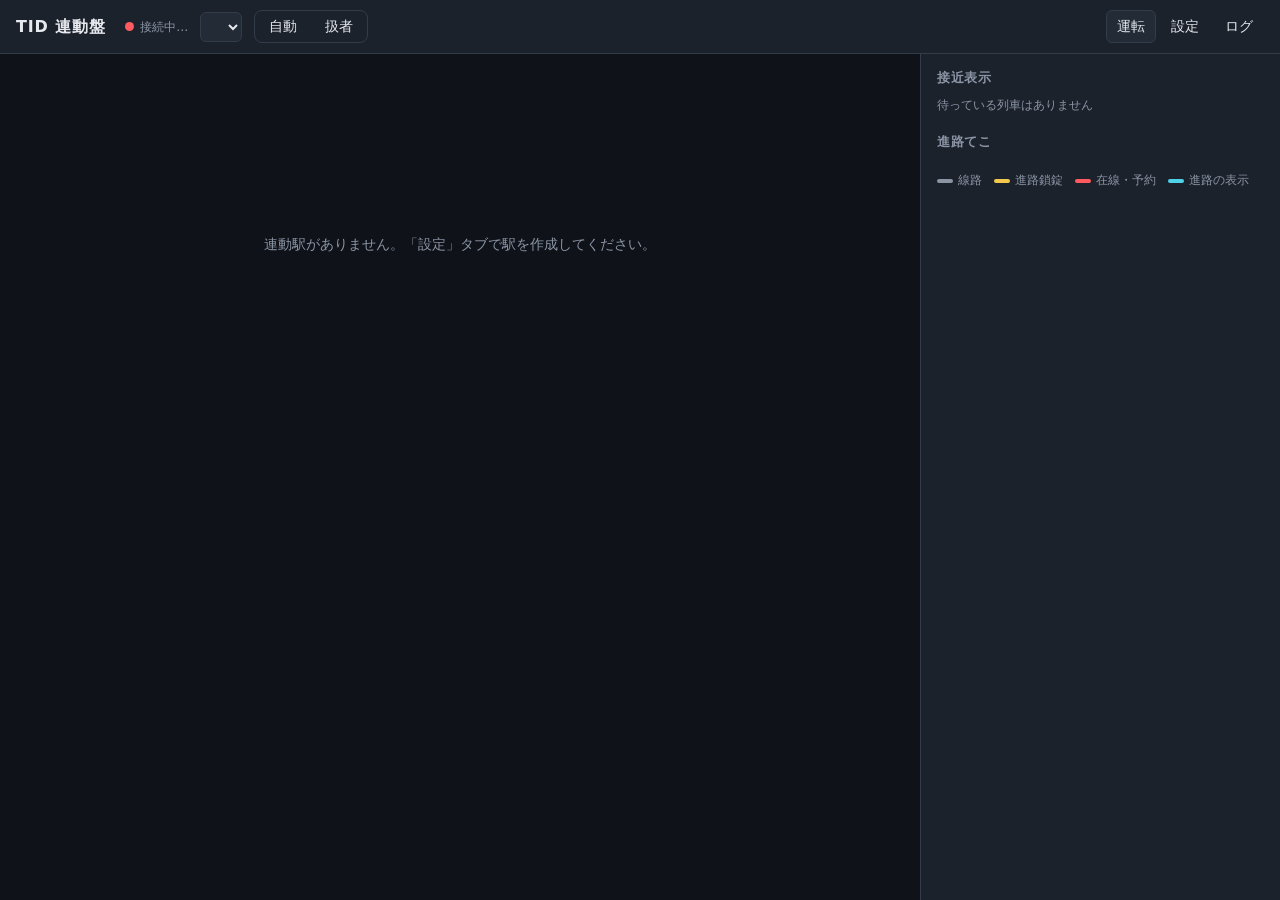
==== interlocking/panel/index.html @ 154b87e4 "Add Web interlocking panel served by the game The bridge now also speaks HTTP on the same local port" ====
<!doctype html>
<html lang="ja">
<head>
<meta charset="utf-8">
<meta name="viewport" content="width=device-width, initial-scale=1">
<title>TID 連動盤</title>
<style>
:root {
	--bg: #14181f;
	--panel: #1c222c;
	--panel2: #232b37;
	--line: #323c4b;
	--text: #e6e9ee;
	--muted: #8b95a5;
	--track: #8a94a3;
	--platform: #2a3a52;
	--locked: #f2c94c;
	--occupied: #ff5a5f;
	--green: #3fd17a;
	--red: #ff5a5f;
	--yellow: #f2c94c;
	--accent: #5aa9ff;
	--preview: #4fd1e8;
}
* { box-sizing: border-box; }
html, body { margin: 0; height: 100%; }
body {
	background: var(--bg); color: var(--text);
	font: 14px/1.5 system-ui, -apple-system, "Segoe UI", "Hiragino Sans", "Yu Gothic UI", Meiryo, sans-serif;
	display: flex; flex-direction: column;
}
header {
	display: flex; align-items: center; gap: 12px; flex-wrap: wrap;
	padding: 10px 16px; background: var(--panel); border-bottom: 1px solid var(--line);
}
header h1 { font-size: 16px; margin: 0 8px 0 0; letter-spacing: .05em; }
.conn { display: inline-flex; align-items: center; gap: 6px; color: var(--muted); font-size: 12px; }
.dot { width: 9px; height: 9px; border-radius: 50%; background: var(--red); }
.dot.ok { background: var(--green); }
select, input, button {
	font: inherit; color: var(--text); background: var(--panel2);
	border: 1px solid var(--line); border-radius: 6px; padding: 5px 10px;
}
input[type=number] { width: 70px; }
button { cursor: pointer; }
button:hover { border-color: var(--accent); }
button.primary { background: #1f4f86; border-color: #2c6cb5; }
button.danger { background: #5a1f24; border-color: #8a2d34; }
button:disabled { opacity: .45; cursor: default; }
.mode { display: inline-flex; border: 1px solid var(--line); border-radius: 8px; overflow: hidden; }
.mode button { border: 0; border-radius: 0; background: transparent; padding: 5px 14px; }
.mode button.on { background: #1f4f86; }
.mode button.on.manual { background: #8a5a12; }
nav { display: flex; gap: 4px; margin-left: auto; }
nav button { background: transparent; border-color: transparent; }
nav button.on { background: var(--panel2); border-color: var(--line); }
main { flex: 1; display: flex; min-height: 0; }
#mapwrap { flex: 1; overflow: auto; position: relative; background: #0f1319; }
#map { display: block; }
aside {
	width: 360px; max-width: 45vw; background: var(--panel); border-left: 1px solid var(--line);
	overflow: auto; padding: 14px 16px;
}
aside h2 { font-size: 13px; color: var(--muted); font-weight: 600; margin: 18px 0 8px; letter-spacing: .05em; }
aside h2:first-child { margin-top: 0; }
.levers { display: flex; flex-direction: column; gap: 6px; }
.lever {
	display: flex; align-items: center; justify-content: space-between; gap: 8px;
	padding: 8px 10px; border-radius: 8px; background: var(--panel2); border: 1px solid var(--line);
	text-align: left; width: 100%;
}
.lever .name { font-weight: 600; }
.lever .sub { color: var(--muted); font-size: 12px; }
.chip { font-size: 12px; padding: 2px 8px; border-radius: 10px; background: #2f3846; color: var(--muted); white-space: nowrap; }
.chip.set { background: #4d3d10; color: var(--locked); }
.chip.occupied { background: #4f1c20; color: var(--occupied); }
.chip.busy { background: #12324f; color: var(--accent); }
.group { margin-bottom: 10px; }
.group-title { font-size: 12px; color: var(--muted); margin: 6px 0 4px; }
.approach { display: flex; flex-direction: column; gap: 6px; }
.approach div { padding: 6px 10px; border-radius: 8px; background: #3a2a0e; color: var(--yellow); animation: blink 1s steps(2, start) infinite; }
@keyframes blink { to { opacity: .55; } }
.hint { color: var(--muted); font-size: 12px; }
.row { display: flex; gap: 6px; align-items: center; flex-wrap: wrap; margin: 6px 0; }
.list { display: flex; flex-direction: column; gap: 4px; }
.list .item { display: flex; align-items: center; justify-content: space-between; gap: 6px; padding: 5px 8px; background: var(--panel2); border-radius: 6px; }
#log { font: 12px/1.6 ui-monospace, Consolas, monospace; white-space: pre-wrap; }
#log .err { color: var(--red); }
#log .ok { color: var(--green); }
#toast {
	position: fixed; left: 50%; bottom: 20px; transform: translateX(-50%);
	background: #3d1519; border: 1px solid #8a2d34; color: #ffd7d9; padding: 10px 16px; border-radius: 8px;
	display: none; max-width: 90vw; z-index: 10;
}
#toast.info { background: #12324f; border-color: #2c6cb5; color: #d7e9ff; }
.legend { display: flex; gap: 12px; flex-wrap: wrap; font-size: 12px; color: var(--muted); margin-top: 8px; }
.legend span::before { content: ""; display: inline-block; width: 16px; height: 4px; margin-right: 5px; vertical-align: middle; border-radius: 2px; background: var(--c); }
.empty { color: var(--muted); padding: 30px; text-align: center; }
svg text { font-family: inherit; }
.clickable { cursor: pointer; }
@media (max-width: 760px) {
	main { flex-direction: column; }
	aside { width: 100%; max-width: none; border-left: 0; border-top: 1px solid var(--line); }
	#mapwrap { min-height: 50vh; }
}
</style>
</head>
<body>
<header>
	<h1>TID 連動盤</h1>
	<span class="conn"><span class="dot" id="conndot"></span><span id="conntext">接続中…</span></span>
	<select id="stationSel" title="連動駅"></select>
	<div class="mode" id="modeBox">
		<button data-mode="0">自動</button>
		<button data-mode="1" class="manual">扱者</button>
	</div>
	<nav>
		<button data-tab="run" class="on">運転</button>
		<button data-tab="setup">設定</button>
		<button data-tab="log">ログ</button>
	</nav>
</header>
<main>
	<div id="mapwrap"><svg id="map"></svg><div class="empty" id="mapEmpty">連動駅がありません。「設定」タブで駅を作成してください。</div></div>
	<aside>
		<section id="tab-run">
			<h2>接近表示</h2>
			<div class="approach" id="approach"><span class="hint">待っている列車はありません</span></div>
			<h2>進路てこ</h2>
			<div id="levers" class="levers"></div>
			<p class="hint" id="runHint"></p>
			<div class="legend">
				<span style="--c: var(--track)">線路</span>
				<span style="--c: var(--locked)">進路鎖錠</span>
				<span style="--c: var(--occupied)">在線・予約</span>
				<span style="--c: var(--preview)">進路の表示</span>
			</div>
		</section>
		<section id="tab-setup" hidden>
			<h2>1. 連動駅を作る</h2>
			<div class="row">
				<select id="haltSel" style="flex:1"></select>
				<button class="primary" id="btnNewStation">作成</button>
			</div>
			<p class="hint">鉄道のホームがある駅だけが一覧に出ます。作成すると、その駅の周りが表示されます。</p>

			<h2>2. 表示する範囲</h2>
			<div class="row">
				x <input type="number" id="ax1"> 〜 <input type="number" id="ax2">
			</div>
			<div class="row">
				y <input type="number" id="ay1"> 〜 <input type="number" id="ay2">
			</div>
			<div class="row">
				<button id="btnArea">範囲を適用</button>
				<button id="btnAreaFit">駅に合わせる</button>
			</div>

			<h2>3. てこ扱い信号</h2>
			<p class="hint">地図上の信号をクリックすると、てこ扱い（連動盤で扱う信号）の登録・解除ができます。場内信号・出発信号を登録してください。</p>
			<div class="list" id="sigList"></div>

			<h2>4. 進路</h2>
			<div class="row">
				<button class="primary" id="btnAutoRoutes">進路を自動作成</button>
				<button id="btnManualRoute">手で作る</button>
			</div>
			<p class="hint" id="routeHint">自動作成: 各てこ扱い信号から各番線へ、各番線の出発信号から区域の出口への進路を作ります。手で作る: 始点の信号 → 着点の線路の順にクリックします。</p>
			<div class="list" id="routeList"></div>

			<h2>駅の削除</h2>
			<button class="danger" id="btnDelStation">この連動駅を削除</button>
		</section>
		<section id="tab-log" hidden>
			<h2>ログ</h2>
			<div id="log"></div>
		</section>
	</aside>
</main>
<div id="toast"></div>

<script>
"use strict";

// ---------------------------------------------------------------------------
// constants
// ---------------------------------------------------------------------------
const N = 1, E = 2, S = 4, W = 8;
const DIRS = [N, E, S, W];
const DXY = { [N]: [0, -1], [E]: [1, 0], [S]: [0, 1], [W]: [-1, 0] };
const BACK = { [N]: S, [E]: W, [S]: N, [W]: E };
let CELL = 34;               // size of one tile in pixels (fitted to the window)

const ERRORS = {
	"another route from this signal is set": "この信号から別の進路が設定されています",
	"conflicting route is set": "敵対進路が設定されています",
	"track is occupied": "進路上に列車がいます（在線）",
	"station is in automatic mode": "自動モードでは進路を扱えません。「扱者」に切り替えてください",
	"route is not idle": "この進路はすでに設定されています",
	"train already admitted": "列車が進入済みのため取り消せません",
	"route is not set": "進路は設定されていません",
	"not owner": "この駅を操作する権限がありません",
	"no track from the start signal to the end tile": "信号から着点まで線路がつながっていません（信号の向きを確認）",
	"start is not a registered signal of this station": "始点がてこ扱い信号として登録されていません",
	"no rail signal at this position": "その位置に信号がありません",
	"signal belongs to another station": "別の連動駅の信号です",
	"signal already registered": "すでに登録されています",
	"signal not registered": "登録されていません",
	"route is occupied": "進入中の進路は削除できません",
	"track of the route is missing": "進路の線路がなくなっています",
	"start signal is missing": "始点の信号がなくなっています",
	"start and end are the same tile": "始点と着点が同じです",
	"unknown station": "連動駅が見つかりません",
	"unknown route": "進路が見つかりません",
};
const tr = (e) => ERRORS[e] || e;

// ---------------------------------------------------------------------------
// state
// ---------------------------------------------------------------------------
let status = { stations: [], routes: [] };
let tracks = { tiles: [], convoys: {} };
let halts = [];
let info = { map: [0, 0] };
let lastEvent = 0;
let connected = false;
let stationId = Number(localStore("station") || 0);
let tab = "run";
let pending = new Map();          // command text -> label (waiting for result)
let hoverRoute = null;
let selectedSignal = null;        // key of a signal (run tab)
let manualRoute = null;           // {start:[x,y,z]} while creating a route by clicking
let tileIndex = new Map();        // "x,y,z" -> tile
let xyIndex = new Map();          // "x,y" -> [tiles]

function localStore(k, v) {
	try {
		if (v === undefined) return localStorage.getItem("tidil." + k);
		localStorage.setItem("tidil." + k, v);
	} catch (e) { return null; }
}
function areaOf(id) {
	try { return JSON.parse(localStore("area." + id) || "null"); } catch (e) { return null; }
}
function setArea(id, a) { localStore("area." + id, JSON.stringify(a)); }
const key = (p) => p.join(",");
const station = () => status.stations.find(s => s.id === stationId);

// ---------------------------------------------------------------------------
// communication
// ---------------------------------------------------------------------------
async function api(path) {
	const r = await fetch(path, { cache: "no-store" });
	if (!r.ok) throw new Error(path + " " + r.status);
	return r.json();
}
async function command(cmd, label) {
	pending.set(cmd, label || cmd);
	render();
	try {
		const r = await fetch("/api/cmd", { method: "POST", headers: { "X-IL-Panel": "1", "Content-Type": "text/plain; charset=utf-8" }, body: cmd });
		if (!r.ok) throw new Error("HTTP " + r.status);
	} catch (e) {
		pending.delete(cmd);
		toast("送信できませんでした: " + e.message);
	}
	// the result arrives as an event; give up waiting after a while
	setTimeout(() => { if (pending.delete(cmd)) render(); }, 15000);
}
// sends a command and waits for its result event
function commandResult(cmd) {
	return new Promise((resolve) => {
		waiters.push({ cmd, resolve });
		command(cmd);
		setTimeout(() => resolve({ ok: false, error: "timeout" }), 15000);
	});
}
let waiters = [];

async function pollEvents() {
	const r = await api("/api/events?since=" + lastEvent);
	if (r.last < lastEvent) lastEvent = 0; // game restarted
	for (const ev of r.events) handleEvent(ev);
	lastEvent = r.last;
}
function handleEvent(ev) {
	if (ev.type === "result") {
		const label = pending.get(ev.command) || ev.command;
		pending.delete(ev.command);
		waiters = waiters.filter(w => { if (w.cmd === ev.command) { w.resolve(ev); return false; } return true; });
		log((ev.ok ? "OK  " : "NG  ") + label + (ev.ok ? "" : " … " + tr(ev.error)), ev.ok ? "ok" : "err");
		if (!ev.ok && !ev.command.startsWith("rt_def")) toast(tr(ev.error));
	}
	else if (ev.type === "route") {
		const r = status.routes.find(x => x.id === ev.id);
		const name = r ? r.name : "#" + ev.id;
		const st = { idle: "定位（解除）", set: "設定", occupied: "進入" + (ev.convoy ? "：" + ev.convoy : "") }[ev.state];
		log(`進路 ${name} → ${st}`);
	}
	else if (ev.type === "wrong_route") {
		const r = status.routes.find(x => x.id === ev.id);
		toast(`誤進路: ${ev.convoy} は「${r ? r.name : ev.id}」の先から目的地へ行けません`);
		log(`誤進路: ${ev.convoy} / ${r ? r.name : ev.id}`, "err");
	}
	else if (ev.type === "station") {
		pendingStation && pendingStation(ev);
	}
	else if (ev.type === "rotated") {
		rotateAreas();
	}
	else if (ev.type === "reset") {
		log("マップが読み込み直されました");
	}
}

async function rotateAreas() {
	try { info = await api("/api/info"); } catch (e) { return; }
	const sx = info.map[0];
	for (const st of status.stations) {
		const a = areaOf(st.id);
		if (!a) continue;
		const p1 = [sx - 1 - a.y1, a.x1], p2 = [sx - 1 - a.y2, a.x2];
		setArea(st.id, { x1: Math.min(p1[0], p2[0]), x2: Math.max(p1[0], p2[0]), y1: Math.min(p1[1], p2[1]), y2: Math.max(p1[1], p2[1]), halt: a.halt });
	}
	log("マップが回転しました");
	await refreshTracks();
	render();
}

async function refreshStatus() {
	status = await api("/api/status");
	if (!station() && status.stations.length) {
		stationId = status.stations[0].id;
		localStore("station", stationId);
	}
}
async function refreshTracks() {
	const a = currentArea();
	if (!a) { tracks = { tiles: [], convoys: {} }; indexTracks(); return; }
	tracks = await api(`/api/tracks?x1=${a.x1}&y1=${a.y1}&x2=${a.x2}&y2=${a.y2}`);
	indexTracks();
}
function indexTracks() {
	tileIndex = new Map(); xyIndex = new Map();
	for (const t of tracks.tiles) {
		tileIndex.set(key(t.p), t);
		const k = t.p[0] + "," + t.p[1];
		if (!xyIndex.has(k)) xyIndex.set(k, []);
		xyIndex.get(k).push(t);
	}
}

async function loop() {
	try {
		await refreshStatus();
		await pollEvents();
		await refreshTracks();
		setConnected(true);
		render();
	} catch (e) {
		setConnected(false);
	}
	setTimeout(loop, 600);
}
function setConnected(ok) {
	if (ok === connected) return;
	connected = ok;
	document.getElementById("conndot").classList.toggle("ok", ok);
	document.getElementById("conntext").textContent = ok ? "ゲームに接続中" : "ゲームに接続できません";
}

// ---------------------------------------------------------------------------
// area
// ---------------------------------------------------------------------------
function currentArea() {
	const st = station();
	if (!st) return null;
	let a = areaOf(st.id);
	if (!a) {
		// from the signals and routes of the station
		const pts = st.signals.map(s => s.pos);
		for (const r of status.routes) if (r.station === st.id) pts.push(...r.tiles);
		if (!pts.length) return null;
		a = boxAround(pts, 6);
		setArea(st.id, a);
	}
	return a;
}
function boxAround(pts, margin) {
	const xs = pts.map(p => p[0]), ys = pts.map(p => p[1]);
	return {
		x1: Math.max(0, Math.min(...xs) - margin), x2: Math.max(...xs) + margin,
		y1: Math.max(0, Math.min(...ys) - margin), y2: Math.max(...ys) + margin,
	};
}

// ---------------------------------------------------------------------------
// track graph (for drawing and for generating routes)
// ---------------------------------------------------------------------------
function neighbour(t, d) {
	const [dx, dy] = DXY[d];
	const cand = xyIndex.get((t.p[0] + dx) + "," + (t.p[1] + dy)) || [];
	let best = null;
	for (const n of cand) {
		if (!(n.r & BACK[d])) continue;
		const dz = Math.abs(n.p[2] - t.p[2]);
		if (dz > 2) continue;
		if (!best || dz < Math.abs(best.p[2] - t.p[2])) best = n;
	}
	return best;
}
// BFS in direction of travel like the game does (uses masked ribi); returns map key -> {t, prev, dir, dist}
function travel(start, maxDist = 400) {
	const seen = new Map();
	const q = [{ t: start, dir: 0, prev: null, dist: 0 }];
	seen.set(key(start.p) + "|0", q[0]);
	const res = new Map();
	while (q.length) {
		const cur = q.shift();
		if (!res.has(key(cur.t.p))) res.set(key(cur.t.p), cur);
		if (cur.dist >= maxDist) continue;
		let exits = cur.t.m;
		if (cur.dir) exits &= ~BACK[cur.dir];
		for (const d of DIRS) {
			if (!(exits & d)) continue;
			const n = neighbour(cur.t, d);
			if (!n) continue;
			const k = key(n.p) + "|" + d;
			if (seen.has(k)) continue;
			const node = { t: n, dir: d, prev: cur, dist: cur.dist + 1 };
			seen.set(k, node);
			q.push(node);
		}
	}
	return res;
}
// platform groups (番線): connected tiles of one halt
function platformGroups(haltId) {
	const tiles = tracks.tiles.filter(t => t.h && (!haltId || t.h === haltId));
	const left = new Set(tiles.map(t => key(t.p)));
	const groups = [];
	for (const t of tiles) {
		if (!left.has(key(t.p))) continue;
		const g = [];
		const q = [t];
		left.delete(key(t.p));
		while (q.length) {
			const c = q.shift();
			g.push(c);
			for (const d of DIRS) {
				if (!(c.r & d)) continue;
				const n = neighbour(c, d);
				if (n && left.has(key(n.p))) { left.delete(key(n.p)); q.push(n); }
			}
		}
		groups.push(g);
	}
	// number them from north to south, west to east
	groups.sort((a, b) => {
		const ay = Math.min(...a.map(t => t.p[1])), by = Math.min(...b.map(t => t.p[1]));
		const ax = Math.min(...a.map(t => t.p[0])), bx = Math.min(...b.map(t => t.p[0]));
		return ay - by || ax - bx;
	});
	return groups;
}
function signalLabel(st, pos) {
	const i = st.signals.findIndex(s => key(s.pos) === key(pos));
	return i >= 0 ? "S" + (i + 1) : "信号";
}

// ---------------------------------------------------------------------------
// rendering
// ---------------------------------------------------------------------------
const svgNS = "http://www.w3.org/2000/svg";
function el(name, attrs, parent) {
	const e = document.createElementNS(svgNS, name);
	for (const k in attrs) e.setAttribute(k, attrs[k]);
	if (parent) parent.appendChild(e);
	return e;
}

function render() {
	renderHeader();
	renderMap();
	if (tab === "run") renderRun();
	if (tab === "setup") renderSetup();
}

function renderHeader() {
	const sel = document.getElementById("stationSel");
	const opts = status.stations.map(s => `<option value="${s.id}">${esc(s.name)}</option>`).join("");
	if (sel.dataset.opts !== opts) { sel.innerHTML = opts || "<option>（連動駅なし）</option>"; sel.dataset.opts = opts; }
	if (station()) sel.value = stationId;
	const st = station();
	for (const b of document.querySelectorAll("#modeBox button")) {
		b.classList.toggle("on", !!st && (b.dataset.mode === "1") === st.manual);
		b.disabled = !st;
	}
}

function routeStateOfTiles() {
	const m = new Map();
	for (const r of status.routes) {
		if (r.state === "idle") continue;
		for (const p of r.tiles.slice(1)) m.set(key(p), r.state);
	}
	return m;
}

function renderMap() {
	const svg = document.getElementById("map");
	const a = currentArea();
	document.getElementById("mapEmpty").style.display = a ? "none" : "block";
	svg.style.display = a ? "block" : "none";
	if (!a) return;
	// fit the area into the window
	const wrap = document.getElementById("mapwrap");
	const fit = Math.floor(Math.min((wrap.clientWidth - 60) / (a.x2 - a.x1 + 1), (wrap.clientHeight - 60) / (a.y2 - a.y1 + 1)));
	CELL = Math.max(18, Math.min(56, fit || 34));
	const sc = CELL / 34; // scale of the symbols
	const w = (a.x2 - a.x1 + 1) * CELL, h = (a.y2 - a.y1 + 1) * CELL;
	svg.setAttribute("width", w + 40); svg.setAttribute("height", h + 40);
	svg.innerHTML = "";
	const g = el("g", { transform: "translate(30,30)" }, svg);
	const cx = (p) => (p[0] - a.x1) * CELL + CELL / 2;
	const cy = (p) => (p[1] - a.y1) * CELL + CELL / 2;

	// grid labels
	for (let x = a.x1; x <= a.x2; x += 5) el("text", { x: (x - a.x1) * CELL + CELL / 2, y: -10, fill: "#4a5568", "font-size": 10, "text-anchor": "middle" }, g).textContent = x;
	for (let y = a.y1; y <= a.y2; y += 5) el("text", { x: -8, y: (y - a.y1) * CELL + CELL / 2 + 3, fill: "#4a5568", "font-size": 10, "text-anchor": "end" }, g).textContent = y;

	const st = station();
	const locked = routeStateOfTiles();
	const preview = new Set();
	if (hoverRoute) for (const p of hoverRoute.tiles) preview.add(key(p));
	const mainZ = mostCommonZ();

	// platforms
	for (const t of tracks.tiles) {
		if (!t.h) continue;
		el("rect", { x: cx(t.p) - CELL / 2 + 1, y: cy(t.p) - CELL / 2 + 1, width: CELL - 2, height: CELL - 2, rx: 4, fill: "var(--platform)" }, g);
	}
	// tracks
	for (const t of tracks.tiles) {
		const k = key(t.p);
		let color = "var(--track)";
		if (locked.get(k)) color = "var(--locked)";
		if (t.c) color = "var(--occupied)";
		const dashed = t.p[2] !== mainZ;
		for (const d of DIRS) {
			if (!(t.r & d)) continue;
			const [dx, dy] = DXY[d];
			el("line", { x1: cx(t.p), y1: cy(t.p), x2: cx(t.p) + dx * CELL / 2, y2: cy(t.p) + dy * CELL / 2,
				stroke: color, "stroke-width": 6 * sc, "stroke-linecap": "round", "stroke-dasharray": dashed ? "5 4" : "" }, g);
		}
		if (preview.has(k)) {
			el("circle", { cx: cx(t.p), cy: cy(t.p), r: 7 * sc, fill: "none", stroke: "var(--preview)", "stroke-width": 3 }, g);
		}
		if (t.d) {
			el("rect", { x: cx(t.p) - 9 * sc, y: cy(t.p) - 9 * sc, width: 18 * sc, height: 18 * sc, rx: 3, fill: "#3a4252", stroke: "#8a94a3" }, g);
			el("text", { x: cx(t.p), y: cy(t.p) + 4, "font-size": 11 * sc, "text-anchor": "middle", fill: "#e6e9ee" }, g).textContent = "車";
		}
		// a click target for creating routes by hand
		const hit = el("rect", { x: cx(t.p) - CELL / 2, y: cy(t.p) - CELL / 2, width: CELL, height: CELL, fill: "transparent", class: manualRoute ? "clickable" : "" }, g);
		hit.addEventListener("click", () => tileClicked(t));
		hit.appendChild(el("title", {})).textContent = `(${t.p.join(", ")})` + (t.c ? " " + (tracks.convoys[t.c] || "") : "");
	}
	// train names (at the tile that is reserved and has the highest reservation... keep it simple: first tile per convoy)
	const shown = new Set();
	for (const t of tracks.tiles) {
		if (!t.c || shown.has(t.c)) continue;
		shown.add(t.c);
	}
	// signals
	for (const t of tracks.tiles) {
		if (!t.s) continue;
		const interlocked = st && st.signals.some(s => key(s.pos) === key(t.p));
		const travel = singleDir(t.m) || singleDir(t.r & ~BACK[singleDir(t.m) || 0]) || E;
		// signal head on the left side of the direction of travel (Japanese left-hand running)
		const [dx, dy] = DXY[travel];
		const ox = dy * 11 * sc, oy = -dx * 11 * sc;
		const x = cx(t.p) + ox, y = cy(t.p) + oy;
		const fill = t.s.aspect === "green" ? "var(--green)" : t.s.aspect === "yellow" ? "var(--yellow)" : "var(--red)";
		const grp = el("g", { class: "clickable" }, g);
		// arrow for the direction of travel
		const ax = cx(t.p) + dx * 10 * sc, ay = cy(t.p) + dy * 10 * sc, a7 = 7 * sc, a5 = 5 * sc;
		el("polygon", { points: `${ax},${ay} ${ax - dx * a7 + dy * a5},${ay - dy * a7 - dx * a5} ${ax - dx * a7 - dy * a5},${ay - dy * a7 + dx * a5}`, fill: "#cfd6e0" }, grp);
		el("circle", { cx: x, cy: y, r: (interlocked ? 8 : 6) * sc, fill, stroke: interlocked ? "#fff" : "#0f1319", "stroke-width": interlocked ? 2.5 : 1.5 }, grp);
		if (interlocked) {
			el("text", { x: x, y: y - 12 * sc, "font-size": Math.max(11, 12 * sc), "font-weight": 700, "text-anchor": "middle", fill: "#fff" }, grp).textContent = signalLabel(st, t.p);
		}
		if (selectedSignal === key(t.p)) el("circle", { cx: x, cy: y, r: 12 * sc, fill: "none", stroke: "var(--accent)", "stroke-width": 2 }, grp);
		grp.appendChild(el("title", {})).textContent = `${t.s.name} (${t.p.join(", ")})` + (interlocked ? " てこ扱い" : "");
		grp.addEventListener("click", (e) => { e.stopPropagation(); signalClicked(t, interlocked); });
	}
	// halt names
	const named = new Set();
	for (const t of tracks.tiles) {
		if (!t.h || named.has(t.h)) continue;
		named.add(t.h);
		const hl = halts.find(x => x.id === t.h);
		if (hl) el("text", { x: cx(t.p) - CELL / 2 + 3, y: cy(t.p) - CELL / 2 - 3, "font-size": 11, fill: "#9fb3cf" }, g).textContent = hl.name;
	}
}
function singleDir(r) { return DIRS.includes(r) ? r : 0; }
function mostCommonZ() {
	const c = new Map();
	for (const t of tracks.tiles) c.set(t.p[2], (c.get(t.p[2]) || 0) + 1);
	let best = 0, n = -1;
	for (const [z, k] of c) if (k > n) { best = z; n = k; }
	return best;
}

function renderRun() {
	const st = station();
	const lv = document.getElementById("levers");
	const hint = document.getElementById("runHint");
	const ap = document.getElementById("approach");
	if (!st) { lv.innerHTML = ""; ap.innerHTML = ""; hint.textContent = ""; return; }

	// approach indication: a train holds an interlocked signal at danger
	const waiting = st.signals.filter(s => s.train && s.aspect === "red");
	ap.innerHTML = waiting.length ? waiting.map(s => `<div>${signalLabel(st, s.pos)}：${esc(s.train)} 待機中</div>`).join("") : `<span class="hint">待っている列車はありません</span>`;

	const routes = status.routes.filter(r => r.station === st.id);
	const groups = new Map();
	for (const r of routes) {
		const k = key(r.start);
		if (!groups.has(k)) groups.set(k, []);
		groups.get(k).push(r);
	}
	const sig = (k) => st.signals.find(s => key(s.pos) === k);
	let html = "";
	for (const [k, rs] of groups) {
		const s = sig(k);
		const asp = s ? { green: "進行", red: "停止", yellow: "注意", missing: "なし" }[s.aspect] : "";
		html += `<div class="group" data-sig="${k}"><div class="group-title">${s ? signalLabel(st, s.pos) : k}　現示：${asp}</div>`;
		for (const r of rs) {
			const busy = [...pending.keys()].some(c => c === "set," + r.id || c === "cancel," + r.id);
			const chip = busy ? `<span class="chip busy">扱い中…</span>` :
				r.state === "set" ? `<span class="chip set">設定</span>` :
				r.state === "occupied" ? `<span class="chip occupied">進入</span>` : `<span class="chip">定位</span>`;
			// tiles[0] is the signal itself, where a waiting train stands
			const occ = r.occupied.slice(1).some(x => x) && r.state !== "occupied" ? `<span class="sub">在線あり</span>` : "";
			html += `<button class="lever" data-route="${r.id}"><span><span class="name">${esc(r.name)}</span> ${occ}</span>${chip}</button>`;
		}
		html += `</div>`;
	}
	if (selectedSignal && !groups.has(selectedSignal)) selectedSignal = null;
	lv.innerHTML = html || `<span class="hint">進路がありません。「設定」タブで作成してください。</span>`;
	for (const b of lv.querySelectorAll(".lever")) {
		const r = routes.find(x => x.id === Number(b.dataset.route));
		b.addEventListener("click", () => leverClicked(r));
		b.addEventListener("mouseenter", () => { hoverRoute = r; renderMap(); });
		b.addEventListener("mouseleave", () => { hoverRoute = null; renderMap(); });
		if (selectedSignal && key(r.start) !== selectedSignal) b.style.opacity = .4;
	}
	hint.textContent = st.manual ? "てこをクリックすると進路を設定／取消します。進路にマウスを重ねると地図上に表示されます。" :
		"自動モードです。信号は通常どおり自動で動きます。進路を扱うには上の「扱者」に切り替えてください。";
}

function renderSetup() {
	const st = station();
	// halts
	const hs = document.getElementById("haltSel");
	const opts = halts.map(h => `<option value="${h.id}">${esc(h.name)}（${h.tiles.length}マス）</option>`).join("");
	if (hs.dataset.opts !== opts) { const v = hs.value; hs.innerHTML = opts || "<option value=''>鉄道駅がありません</option>"; hs.dataset.opts = opts; if (v) hs.value = v; }
	// area inputs (do not overwrite while editing)
	const a = currentArea();
	for (const [id, v] of [["ax1", a?.x1], ["ax2", a?.x2], ["ay1", a?.y1], ["ay2", a?.y2]]) {
		const inp = document.getElementById(id);
		if (document.activeElement !== inp) inp.value = v ?? "";
	}
	// signals in the area
	const sl = document.getElementById("sigList");
	const sigs = tracks.tiles.filter(t => t.s);
	sl.innerHTML = !st ? `<span class="hint">先に連動駅を作成してください</span>` : sigs.length ? sigs.map(t => {
		const on = st.signals.some(s => key(s.pos) === key(t.p));
		return `<div class="item"><span>${on ? "<b>" + signalLabel(st, t.p) + "</b> " : ""}(${t.p.join(", ")}) ${esc(t.s.name)}</span>
			<button data-sig="${key(t.p)}">${on ? "解除" : "登録"}</button></div>`;
	}).join("") : `<span class="hint">範囲内に信号がありません</span>`;
	for (const b of sl.querySelectorAll("button")) b.addEventListener("click", () => {
		const t = tileIndex.get(b.dataset.sig);
		const on = st.signals.some(s => key(s.pos) === b.dataset.sig);
		toggleSignal(t, on);
	});
	// routes
	const rl = document.getElementById("routeList");
	const routes = st ? status.routes.filter(r => r.station === st.id) : [];
	rl.innerHTML = routes.map(r => `<div class="item" data-route="${r.id}"><span>${esc(r.name)} <span class="hint">${r.tiles.length}マス</span></span><button data-del="${r.id}">削除</button></div>`).join("") || `<span class="hint">進路はまだありません</span>`;
	for (const it of rl.querySelectorAll(".item")) {
		const r = routes.find(x => x.id === Number(it.dataset.route));
		it.addEventListener("mouseenter", () => { hoverRoute = r; renderMap(); });
		it.addEventListener("mouseleave", () => { hoverRoute = null; renderMap(); });
	}
	for (const b of rl.querySelectorAll("button[data-del]")) b.addEventListener("click", () => {
		const r = routes.find(x => x.id === Number(b.dataset.del));
		if (confirm(`進路「${r.name}」を削除しますか？`)) command("rt_del," + r.id, "進路の削除 " + r.name);
	});
	document.getElementById("routeHint").textContent = manualRoute ?
		(manualRoute.start ? "着点の線路（番線の端など）をクリックしてください。（Esc で中止）" : "始点のてこ扱い信号をクリックしてください。（Esc で中止）") :
		"自動作成: 各てこ扱い信号から各番線へ、出発信号から区域の出口への進路を作ります。手で作る: 始点の信号 → 着点の線路の順にクリックします。";
	document.getElementById("btnManualRoute").textContent = manualRoute ? "中止" : "手で作る";
}

// ---------------------------------------------------------------------------
// actions
// ---------------------------------------------------------------------------
function leverClicked(r) {
	const st = station();
	if (!st.manual) { toast("自動モードです。「扱者」に切り替えてください", true); return; }
	if (r.state === "idle") command("set," + r.id, "進路設定 " + r.name);
	else if (r.state === "set") command("cancel," + r.id, "進路取消 " + r.name);
	else toast("列車が進入中です。通過すると自動で解除されます", true);
}

function signalClicked(t, interlocked) {
	if (tab === "setup") {
		if (manualRoute && !manualRoute.start) {
			if (!interlocked) { toast("始点は、てこ扱い信号に登録した信号を選んでください"); return; }
			manualRoute.start = t.p;
			render();
			return;
		}
		if (manualRoute) { tileClicked(t); return; }
		toggleSignal(t, interlocked);
		return;
	}
	// run tab: show only the levers of this signal
	selectedSignal = selectedSignal === key(t.p) ? null : key(t.p);
	render();
}

function toggleSignal(t, on) {
	const st = station();
	if (!st) return;
	command(`${on ? "sig_del" : "sig_add"},${st.id},${t.p.join(",")}`, `${on ? "解除" : "登録"} 信号(${t.p.join(",")})`);
}

async function tileClicked(t) {
	if (!manualRoute || !manualRoute.start) return;
	const st = station();
	const start = manualRoute.start;
	const name = prompt("進路の名前", `${signalLabel(st, start)}→(${t.p[0]},${t.p[1]})`);
	manualRoute = null;
	render();
	if (!name) return;
	const r = await commandResult(`rt_def,${st.id},${start.join(",")},${t.p.join(",")},${name}`);
	if (!r.ok) toast(tr(r.error));
}

let pendingStation = null;
async function newStation() {
	const h = halts.find(x => x.id === Number(document.getElementById("haltSel").value));
	if (!h) { toast("駅を選んでください"); return; }
	const area = boxAround(h.tiles, 10);
	area.halt = h.id;
	const got = new Promise((resolve) => { pendingStation = resolve; setTimeout(() => resolve(null), 15000); });
	command("st_new," + h.name, "連動駅の作成 " + h.name);
	const ev = await got;
	pendingStation = null;
	if (!ev) return;
	setArea(ev.id, area);
	stationId = ev.id;
	localStore("station", stationId);
	await refreshStatus();
	await refreshTracks();
	toast(`「${h.name}」を作成しました。次に場内・出発信号を登録してください`, true);
	render();
}

async function autoRoutes() {
	// work on the latest state (a signal may just have been registered)
	try { await refreshStatus(); await refreshTracks(); } catch (e) {}
	const st = station();
	if (!st) return;
	if (!st.signals.length) { toast("先にてこ扱い信号を登録してください"); return; }
	const a = currentArea();
	const groups = platformGroups(a.halt);
	if (!groups.length) { toast("範囲内にホームがありません"); return; }
	const existing = new Set(status.routes.filter(r => r.station === st.id).map(r => key(r.start) + ">" + key(r.end)));
	const inArea = (p) => p[0] >= a.x1 && p[0] <= a.x2 && p[1] >= a.y1 && p[1] <= a.y2;
	const groupOf = new Map();
	groups.forEach((g, i) => g.forEach(t => groupOf.set(key(t.p), i)));
	const todo = [];

	for (const s of st.signals) {
		const t = tileIndex.get(key(s.pos));
		if (!t) continue;
		const reach = travel(t);
		const startGroup = groupOf.get(key(t.p));
		let toPlatform = 0;
		groups.forEach((g, i) => {
			if (i === startGroup) return;
			// the far end of the platform seen from the signal
			let best = null;
			for (const pt of g) {
				const n = reach.get(key(pt.p));
				if (n && (!best || n.dist > best.dist)) best = n;
			}
			if (!best) return;
			// the route must not run through another platform first
			for (let n = best.prev; n; n = n.prev) {
				const gi = groupOf.get(key(n.t.p));
				if (gi !== undefined && gi !== i && gi !== startGroup) return;
			}
			toPlatform++;
			todo.push({ start: s.pos, end: best.t.p, name: `${signalLabel(st, s.pos)}→${i + 1}番線` });
		});
		if (toPlatform === 0) {
			// departure signal: routes to the exits of the area (next signal or edge of the area)
			let k = 0;
			for (const [, n] of reach) {
				if (n.t === t) continue;
				if (groupOf.has(key(n.t.p)) && groupOf.get(key(n.t.p)) !== startGroup) continue;
				const atSignal = n.t.s && n.dist > 0;
				const atEdge = !inArea(n.t.p) || DIRS.some(d => (n.t.m & d) && !(n.dir && d === BACK[n.dir]) && !neighbour(n.t, d));
				if (!atSignal && !atEdge) continue;
				// stop in front of the next signal
				const end = atSignal && n.prev ? n.prev.t.p : n.t.p;
				// only the first such tile on each branch
				let first = true;
				for (let m = n.prev; m && m.t !== t; m = m.prev) if (m.t.s) { first = false; break; }
				if (!first) continue;
				todo.push({ start: s.pos, end, name: `${signalLabel(st, s.pos)}→出口${++k}` });
			}
		}
	}
	const fresh = todo.filter(r => !existing.has(key(r.start) + ">" + key(r.end)));
	if (!fresh.length) { toast("新しく作れる進路はありませんでした（信号の向きと登録を確認してください）", true); return; }
	let ok = 0, ng = 0;
	for (const r of fresh) {
		const res = await commandResult(`rt_def,${st.id},${r.start.join(",")},${r.end.join(",")},${r.name}`);
		res.ok ? ok++ : ng++;
	}
	toast(`進路を ${ok} 本作成しました` + (ng ? `（${ng} 本は作れませんでした）` : ""), true);
}

// ---------------------------------------------------------------------------
// ui
// ---------------------------------------------------------------------------
function esc(s) { return String(s).replace(/[&<>"']/g, c => ({ "&": "&amp;", "<": "&lt;", ">": "&gt;", '"': "&quot;", "'": "&#39;" }[c])); }
let toastTimer = null;
function toast(text, info) {
	const t = document.getElementById("toast");
	t.textContent = text;
	t.className = info ? "info" : "";
	t.style.display = "block";
	clearTimeout(toastTimer);
	toastTimer = setTimeout(() => t.style.display = "none", 4500);
}
function log(text, cls) {
	const l = document.getElementById("log");
	const d = document.createElement("div");
	if (cls) d.className = cls;
	d.textContent = new Date().toLocaleTimeString() + "  " + text;
	l.prepend(d);
	while (l.childNodes.length > 300) l.removeChild(l.lastChild);
}

document.getElementById("stationSel").addEventListener("change", (e) => {
	stationId = Number(e.target.value);
	localStore("station", stationId);
	selectedSignal = null;
	refreshTracks().then(render);
});
for (const b of document.querySelectorAll("#modeBox button")) b.addEventListener("click", () => {
	const st = station();
	if (st) command(`st_mode,${st.id},${b.dataset.mode}`, b.dataset.mode === "1" ? "扱者モードへ" : "自動モードへ");
});
for (const b of document.querySelectorAll("nav button")) b.addEventListener("click", async () => {
	tab = b.dataset.tab;
	for (const x of document.querySelectorAll("nav button")) x.classList.toggle("on", x === b);
	for (const s of ["run", "setup", "log"]) document.getElementById("tab-" + s).hidden = s !== tab;
	manualRoute = null;
	if (tab === "setup") { try { halts = (await api("/api/halts")).halts; } catch (e) {} }
	render();
});
document.getElementById("btnNewStation").addEventListener("click", newStation);
document.getElementById("btnArea").addEventListener("click", () => {
	const st = station();
	if (!st) return;
	const v = (id) => Number(document.getElementById(id).value);
	const old = areaOf(st.id) || {};
	setArea(st.id, { x1: Math.min(v("ax1"), v("ax2")), x2: Math.max(v("ax1"), v("ax2")), y1: Math.min(v("ay1"), v("ay2")), y2: Math.max(v("ay1"), v("ay2")), halt: old.halt });
	refreshTracks().then(render);
});
document.getElementById("btnAreaFit").addEventListener("click", () => {
	const st = station();
	const a = st && areaOf(st.id);
	const h = halts.find(x => x.id === (a && a.halt)) || halts.find(x => x.name === (st && st.name));
	if (!h) { toast("対応する駅が見つかりません"); return; }
	setArea(st.id, Object.assign(boxAround(h.tiles, 10), { halt: h.id }));
	refreshTracks().then(render);
});
document.getElementById("btnAutoRoutes").addEventListener("click", autoRoutes);
document.getElementById("btnManualRoute").addEventListener("click", () => {
	manualRoute = manualRoute ? null : { start: null };
	render();
});
document.getElementById("btnDelStation").addEventListener("click", () => {
	const st = station();
	if (st && confirm(`連動駅「${st.name}」と、その進路をすべて削除しますか？`)) command("st_del," + st.id, "連動駅の削除 " + st.name);
});
window.addEventListener("resize", () => renderMap());
document.addEventListener("keydown", (e) => { if (e.key === "Escape" && manualRoute) { manualRoute = null; render(); } });

(async () => {
	try { halts = (await api("/api/halts")).halts; info = await api("/api/info"); } catch (e) {}
	// skip the old events of this game session
	try { lastEvent = (await api("/api/events?since=4294967295")).last; } catch (e) {}
	loop();
})();
</script>
</body>
</html>
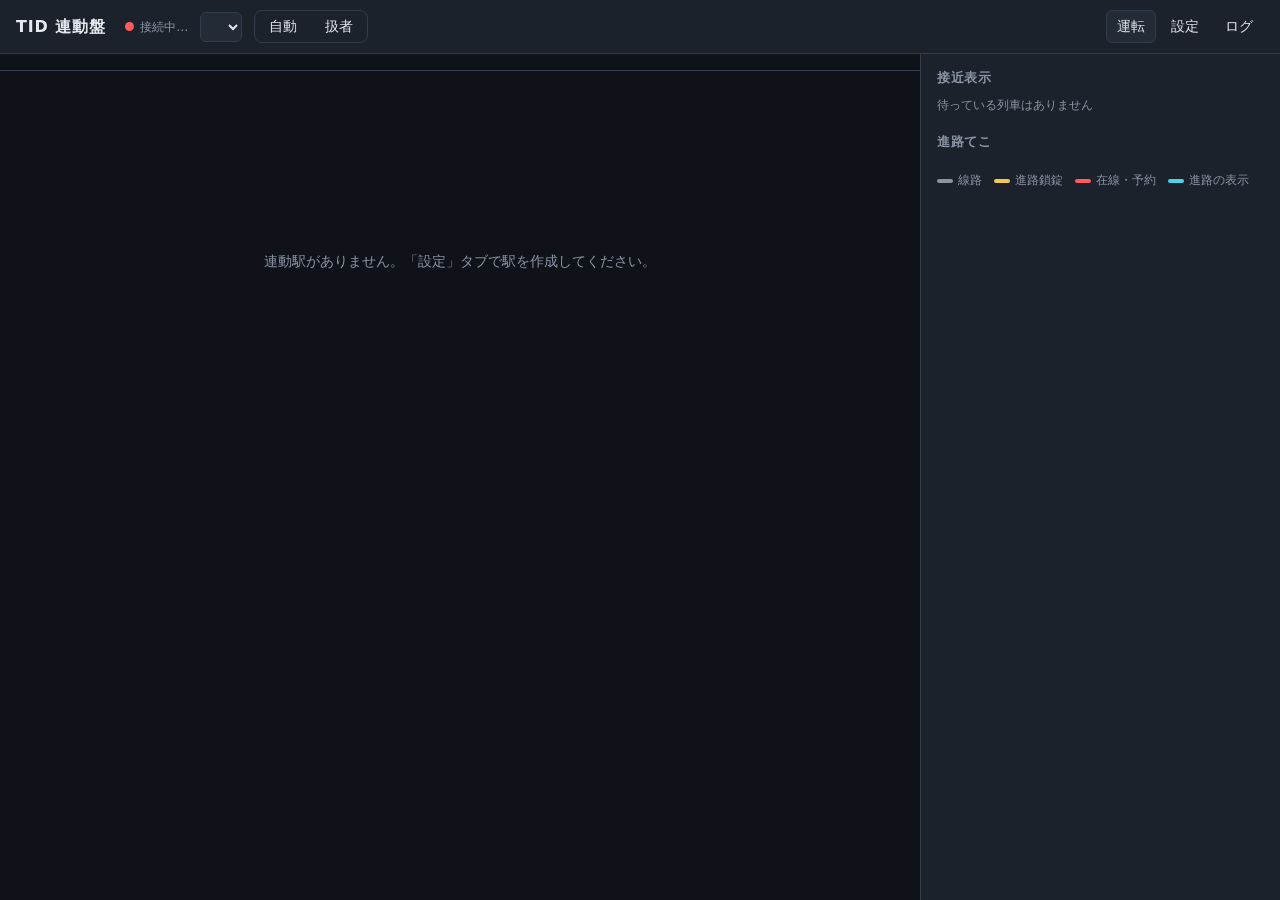
==== commit 2d7d4f08: "Panel: show only the tracks of the station, height layers Tracks at different heights (tunnels, brid" ====
--- a/interlocking/panel/index.html
+++ b/interlocking/panel/index.html
@@ -57,6 +57,13 @@
 main { flex: 1; display: flex; min-height: 0; }
 #mapwrap { flex: 1; overflow: auto; position: relative; background: #0f1319; }
 #map { display: block; }
+#viewbar {
+	position: sticky; top: 0; left: 0; z-index: 2; display: flex; gap: 6px; align-items: center; flex-wrap: wrap;
+	padding: 8px 12px; background: rgba(15,19,25,.92); border-bottom: 1px solid var(--line); font-size: 12px; color: var(--muted);
+}
+#viewbar button { font-size: 12px; padding: 3px 10px; border-radius: 12px; }
+#viewbar button.on { background: #1f4f86; border-color: #2c6cb5; color: var(--text); }
+#viewbar .sep { width: 1px; height: 18px; background: var(--line); margin: 0 4px; }
 aside {
 	width: 360px; max-width: 45vw; background: var(--panel); border-left: 1px solid var(--line);
 	overflow: auto; padding: 14px 16px;
@@ -121,7 +128,7 @@
 	</nav>
 </header>
 <main>
-	<div id="mapwrap"><svg id="map"></svg><div class="empty" id="mapEmpty">連動駅がありません。「設定」タブで駅を作成してください。</div></div>
+	<div id="mapwrap"><div id="viewbar"></div><svg id="map"></svg><div class="empty" id="mapEmpty">連動駅がありません。「設定」タブで駅を作成してください。</div></div>
 	<aside>
 		<section id="tab-run">
 			<h2>接近表示</h2>
@@ -230,6 +237,7 @@
 let hoverRoute = null;
 let selectedSignal = null;        // key of a signal (run tab)
 let manualRoute = null;           // {start:[x,y,z]} while creating a route by clicking
+let stationTiles = null;         // keys of the tiles that belong to the station (null = no filter possible)
 let tileIndex = new Map();        // "x,y,z" -> tile
 let xyIndex = new Map();          // "x,y" -> [tiles]
 
@@ -348,6 +356,135 @@
 		if (!xyIndex.has(k)) xyIndex.set(k, []);
 		xyIndex.get(k).push(t);
 	}
+	const a = currentArea();
+	stationTiles = a ? computeConnected(stationHalt(a)) : null;
+}
+
+// ---------------------------------------------------------------------------
+// view options: only the tracks of the station, heights
+// ---------------------------------------------------------------------------
+function viewOpt() {
+	try { return Object.assign({ connected: true, hidden: [] }, JSON.parse(localStore("view." + stationId) || "{}")); }
+	catch (e) { return { connected: true, hidden: [] }; }
+}
+function setViewOpt(o) { localStore("view." + stationId, JSON.stringify(o)); }
+
+// the halt of the station: stored with the area, otherwise by name
+function stationHalt(a) {
+	if (a && a.halt) return a.halt;
+	const st = station();
+	const h = st && halts.find(x => x.name === st.name);
+	return h ? h.id : 0;
+}
+
+const bitCount = (r) => (r & 1) + (r >> 1 & 1) + (r >> 2 & 1) + (r >> 3 & 1);
+
+/*
+ * Tracks that belong to the station: walk outwards from the platforms along the track,
+ * every branch is cut at the first signal outside the outermost junction (the boundary of
+ * the interlocking area). Lines that are not connected (another line above or below) are
+ * never reached.
+ */
+function computeConnected(haltId) {
+	if (!haltId) return null;
+	const plat = tracks.tiles.filter(t => t.h === haltId);
+	if (!plat.length) return null;
+	const set = new Set(plat.map(t => key(t.p)));
+	const visited = new Set();
+	const MAX = 80;
+	const finalize = (path, all) => {
+		let cut = path.length - 1;
+		if (!all) {
+			let j = -1;
+			path.forEach((t, i) => { if (bitCount(t.r) >= 3) j = i; });
+			cut = -1;
+			for (let i = j + 1; i < path.length; i++) if (path[i].s) { cut = i; break; }
+			if (cut < 0) cut = Math.min(path.length - 1, (j >= 0 ? j : 0) + 4);
+		}
+		for (let i = 0; i <= cut; i++) set.add(key(path[i].p));
+	};
+	const walk = (t, d, path) => {
+		for (;;) {
+			if (t.h === haltId) { finalize(path, true); return; }          // back at our own platforms
+			if (t.h) { finalize(path, false); return; }                     // another station: outside
+			path.push(t);
+			const vk = key(t.p) + "|" + d;
+			if (visited.has(vk) || path.length > MAX) { finalize(path, false); return; }
+			visited.add(vk);
+			const outs = [];
+			for (const e of DIRS) {
+				if (!(t.r & e) || e === BACK[d]) continue;
+				const n = neighbour(t, e);
+				if (n) outs.push([e, n]);
+			}
+			if (!outs.length) { finalize(path, false); return; }
+			if (outs.length === 1) { d = outs[0][0]; t = outs[0][1]; continue; }
+			for (const [e, n] of outs) walk(n, e, path.slice());
+			return;
+		}
+	};
+	for (const p of plat) {
+		for (const e of DIRS) {
+			if (!(p.r & e)) continue;
+			const n = neighbour(p, e);
+			if (n && n.h !== haltId) walk(n, e, [p]);
+		}
+	}
+	// never hide what the station already uses
+	const st = station();
+	if (st) {
+		for (const sg of st.signals) set.add(key(sg.pos));
+		for (const r of status.routes) if (r.station === st.id) for (const q of r.tiles) set.add(key(q));
+	}
+	return set;
+}
+
+// heights in the area, with a name (underground / elevated / ground)
+function layers() {
+	const m = new Map();
+	for (const t of tracks.tiles) {
+		if (!m.has(t.p[2])) m.set(t.p[2], { z: t.p[2], n: 0, u: 0, b: 0 });
+		const l = m.get(t.p[2]);
+		l.n++; if (t.u) l.u++; if (t.b) l.b++;
+	}
+	return [...m.values()].sort((x, y) => y.z - x.z).map(l => Object.assign(l, {
+		name: l.u * 2 > l.n ? "地下" : l.b * 2 > l.n ? "高架" : "地上",
+	}));
+}
+
+// visible = shown normally and clickable; the rest is drawn faint
+function isVisible(t) {
+	const o = viewOpt();
+	if (o.hidden.includes(t.p[2])) return false;
+	if (o.connected && stationTiles && !stationTiles.has(key(t.p))) return false;
+	return true;
+}
+
+function renderViewbar() {
+	const bar = document.getElementById("viewbar");
+	const a = currentArea();
+	bar.style.display = a ? "flex" : "none";
+	if (!a) return;
+	const o = viewOpt();
+	const ls = layers();
+	let html = `<button data-v="connected" class="${o.connected ? "on" : ""}" ${stationTiles ? "" : "disabled title='駅が分からないため使えません'"}>この駅につながる線路だけ</button>`;
+	if (ls.length > 1) {
+		html += `<span class="sep"></span>高さ`;
+		for (const l of ls) html += `<button data-z="${l.z}" class="${o.hidden.includes(l.z) ? "" : "on"}">${l.name}（${l.z}）</button>`;
+	}
+	if (bar.dataset.html === html) return;
+	bar.dataset.html = html;
+	bar.innerHTML = html;
+	for (const b of bar.querySelectorAll("button")) b.addEventListener("click", () => {
+		const v = viewOpt();
+		if (b.dataset.v === "connected") v.connected = !v.connected;
+		else {
+			const z = Number(b.dataset.z);
+			v.hidden = v.hidden.includes(z) ? v.hidden.filter(x => x !== z) : v.hidden.concat([z]);
+		}
+		setViewOpt(v);
+		render();
+	});
 }
 
 async function loop() {
@@ -481,6 +618,7 @@
 
 function render() {
 	renderHeader();
+	renderViewbar();
 	renderMap();
 	if (tab === "run") renderRun();
 	if (tab === "setup") renderSetup();
@@ -522,8 +660,12 @@
 	svg.setAttribute("width", w + 40); svg.setAttribute("height", h + 40);
 	svg.innerHTML = "";
 	const g = el("g", { transform: "translate(30,30)" }, svg);
-	const cx = (p) => (p[0] - a.x1) * CELL + CELL / 2;
-	const cy = (p) => (p[1] - a.y1) * CELL + CELL / 2;
+	// tracks of another height are drawn slightly shifted, so that lines above each other stay apart
+	const mainZ = mostVisibleZ();
+	const zs = layers().map(l => l.z).filter(z => z !== mainZ);
+	const shift = (z) => z === mainZ ? 0 : (zs.indexOf(z) + 1) * 0.22 * CELL;
+	const cx = (p) => (p[0] - a.x1) * CELL + CELL / 2 + shift(p[2]);
+	const cy = (p) => (p[1] - a.y1) * CELL + CELL / 2 + shift(p[2]);
 
 	// grid labels
 	for (let x = a.x1; x <= a.x2; x += 5) el("text", { x: (x - a.x1) * CELL + CELL / 2, y: -10, fill: "#4a5568", "font-size": 10, "text-anchor": "middle" }, g).textContent = x;
@@ -533,16 +675,27 @@
 	const locked = routeStateOfTiles();
 	const preview = new Set();
 	if (hoverRoute) for (const p of hoverRoute.tiles) preview.add(key(p));
-	const mainZ = mostCommonZ();
+	// faint tiles first, so that the visible ones are drawn on top
+	const tiles = tracks.tiles.slice().sort((x, y) => isVisible(x) - isVisible(y));
 
 	// platforms
-	for (const t of tracks.tiles) {
+	for (const t of tiles) {
 		if (!t.h) continue;
-		el("rect", { x: cx(t.p) - CELL / 2 + 1, y: cy(t.p) - CELL / 2 + 1, width: CELL - 2, height: CELL - 2, rx: 4, fill: "var(--platform)" }, g);
+		el("rect", { x: cx(t.p) - CELL / 2 + 1, y: cy(t.p) - CELL / 2 + 1, width: CELL - 2, height: CELL - 2, rx: 4, fill: "var(--platform)", opacity: isVisible(t) ? 1 : .25 }, g);
 	}
 	// tracks
-	for (const t of tracks.tiles) {
+	for (const t of tiles) {
 		const k = key(t.p);
+		if (!isVisible(t)) {
+			// not part of the view: faint, not clickable
+			for (const d of DIRS) {
+				if (!(t.r & d)) continue;
+				const [dx, dy] = DXY[d];
+				el("line", { x1: cx(t.p), y1: cy(t.p), x2: cx(t.p) + dx * CELL / 2, y2: cy(t.p) + dy * CELL / 2,
+					stroke: t.c ? "var(--occupied)" : "var(--track)", "stroke-width": 3 * sc, "stroke-linecap": "round", opacity: .18 }, g);
+			}
+			continue;
+		}
 		let color = "var(--track)";
 		if (locked.get(k)) color = "var(--locked)";
 		if (t.c) color = "var(--occupied)";
@@ -563,7 +716,7 @@
 		// a click target for creating routes by hand
 		const hit = el("rect", { x: cx(t.p) - CELL / 2, y: cy(t.p) - CELL / 2, width: CELL, height: CELL, fill: "transparent", class: manualRoute ? "clickable" : "" }, g);
 		hit.addEventListener("click", () => tileClicked(t));
-		hit.appendChild(el("title", {})).textContent = `(${t.p.join(", ")})` + (t.c ? " " + (tracks.convoys[t.c] || "") : "");
+		hit.appendChild(el("title", {})).textContent = `(${t.p.join(", ")}) ${layerName(t.p[2])}` + (t.c ? " " + (tracks.convoys[t.c] || "") : "");
 	}
 	// train names (at the tile that is reserved and has the highest reservation... keep it simple: first tile per convoy)
 	const shown = new Set();
@@ -571,9 +724,9 @@
 		if (!t.c || shown.has(t.c)) continue;
 		shown.add(t.c);
 	}
-	// signals
-	for (const t of tracks.tiles) {
-		if (!t.s) continue;
+	// signals (only of the visible tracks)
+	for (const t of tiles) {
+		if (!t.s || !isVisible(t)) continue;
 		const interlocked = st && st.signals.some(s => key(s.pos) === key(t.p));
 		const travel = singleDir(t.m) || singleDir(t.r & ~BACK[singleDir(t.m) || 0]) || E;
 		// signal head on the left side of the direction of travel (Japanese left-hand running)
@@ -590,22 +743,26 @@
 			el("text", { x: x, y: y - 12 * sc, "font-size": Math.max(11, 12 * sc), "font-weight": 700, "text-anchor": "middle", fill: "#fff" }, grp).textContent = signalLabel(st, t.p);
 		}
 		if (selectedSignal === key(t.p)) el("circle", { cx: x, cy: y, r: 12 * sc, fill: "none", stroke: "var(--accent)", "stroke-width": 2 }, grp);
-		grp.appendChild(el("title", {})).textContent = `${t.s.name} (${t.p.join(", ")})` + (interlocked ? " てこ扱い" : "");
+		grp.appendChild(el("title", {})).textContent = `${t.s.name} (${t.p.join(", ")}) ${layerName(t.p[2])}` + (interlocked ? " てこ扱い" : "");
 		grp.addEventListener("click", (e) => { e.stopPropagation(); signalClicked(t, interlocked); });
 	}
 	// halt names
 	const named = new Set();
-	for (const t of tracks.tiles) {
-		if (!t.h || named.has(t.h)) continue;
+	for (const t of tiles) {
+		if (!t.h || named.has(t.h) || !isVisible(t)) continue;
 		named.add(t.h);
 		const hl = halts.find(x => x.id === t.h);
 		if (hl) el("text", { x: cx(t.p) - CELL / 2 + 3, y: cy(t.p) - CELL / 2 - 3, "font-size": 11, fill: "#9fb3cf" }, g).textContent = hl.name;
 	}
 }
 function singleDir(r) { return DIRS.includes(r) ? r : 0; }
-function mostCommonZ() {
+function layerName(z) {
+	const l = layers().find(x => x.z === z);
+	return l ? `${l.name}（高さ ${z}）` : `高さ ${z}`;
+}
+function mostVisibleZ() {
 	const c = new Map();
-	for (const t of tracks.tiles) c.set(t.p[2], (c.get(t.p[2]) || 0) + 1);
+	for (const t of tracks.tiles) if (isVisible(t)) c.set(t.p[2], (c.get(t.p[2]) || 0) + 1);
 	let best = 0, n = -1;
 	for (const [z, k] of c) if (k > n) { best = z; n = k; }
 	return best;
@@ -673,12 +830,12 @@
 	}
 	// signals in the area
 	const sl = document.getElementById("sigList");
-	const sigs = tracks.tiles.filter(t => t.s);
+	const sigs = tracks.tiles.filter(t => t.s && (isVisible(t) || (st && st.signals.some(s => key(s.pos) === key(t.p)))));
 	sl.innerHTML = !st ? `<span class="hint">先に連動駅を作成してください</span>` : sigs.length ? sigs.map(t => {
 		const on = st.signals.some(s => key(s.pos) === key(t.p));
-		return `<div class="item"><span>${on ? "<b>" + signalLabel(st, t.p) + "</b> " : ""}(${t.p.join(", ")}) ${esc(t.s.name)}</span>
+		return `<div class="item"><span>${on ? "<b>" + signalLabel(st, t.p) + "</b> " : ""}(${t.p.join(", ")}) <span class="hint">${layerName(t.p[2])}</span></span>
 			<button data-sig="${key(t.p)}">${on ? "解除" : "登録"}</button></div>`;
-	}).join("") : `<span class="hint">範囲内に信号がありません</span>`;
+	}).join("") : `<span class="hint">表示中の線路に信号がありません（上の表示の切り替えも確認してください）</span>`;
 	for (const b of sl.querySelectorAll("button")) b.addEventListener("click", () => {
 		const t = tileIndex.get(b.dataset.sig);
 		const on = st.signals.some(s => key(s.pos) === b.dataset.sig);
@@ -776,10 +933,12 @@
 	if (!st) return;
 	if (!st.signals.length) { toast("先にてこ扱い信号を登録してください"); return; }
 	const a = currentArea();
-	const groups = platformGroups(a.halt);
+	const groups = platformGroups(stationHalt(a));
 	if (!groups.length) { toast("範囲内にホームがありません"); return; }
 	const existing = new Set(status.routes.filter(r => r.station === st.id).map(r => key(r.start) + ">" + key(r.end)));
 	const inArea = (p) => p[0] >= a.x1 && p[0] <= a.x2 && p[1] >= a.y1 && p[1] <= a.y2;
+	// the area of the station ends where the visible tracks end
+	const inside = (t) => t && inArea(t.p) && (!stationTiles || stationTiles.has(key(t.p)));
 	const groupOf = new Map();
 	groups.forEach((g, i) => g.forEach(t => groupOf.set(key(t.p), i)));
 	const todo = [];
@@ -813,8 +972,9 @@
 			for (const [, n] of reach) {
 				if (n.t === t) continue;
 				if (groupOf.has(key(n.t.p)) && groupOf.get(key(n.t.p)) !== startGroup) continue;
+				if (!inside(n.t)) continue;
 				const atSignal = n.t.s && n.dist > 0;
-				const atEdge = !inArea(n.t.p) || DIRS.some(d => (n.t.m & d) && !(n.dir && d === BACK[n.dir]) && !neighbour(n.t, d));
+				const atEdge = DIRS.some(d => (n.t.m & d) && !(n.dir && d === BACK[n.dir]) && !inside(neighbour(n.t, d)));
 				if (!atSignal && !atEdge) continue;
 				// stop in front of the next signal
 				const end = atSignal && n.prev ? n.prev.t.p : n.t.p;
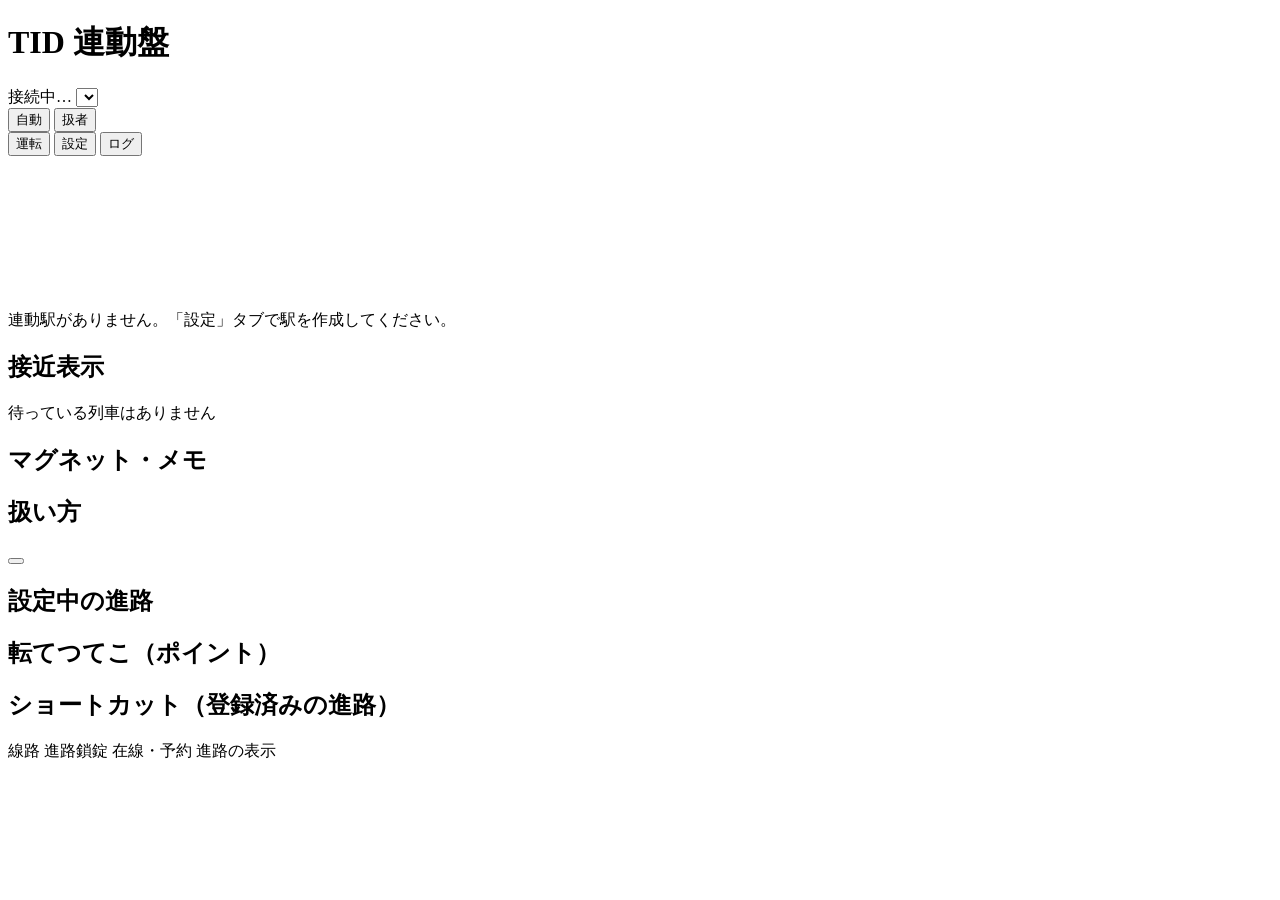
==== commit 4a3b21ab: "Place virtual departure and shunting signals by hand on a chosen tile Setup tab: buttons to place a " ====
--- a/interlocking/panel/index.html
+++ b/interlocking/panel/index.html
@@ -4,113 +4,7 @@
 <meta charset="utf-8">
 <meta name="viewport" content="width=device-width, initial-scale=1">
 <title>TID 連動盤</title>
-<style>
-:root {
-	--bg: #14181f;
-	--panel: #1c222c;
-	--panel2: #232b37;
-	--line: #323c4b;
-	--text: #e6e9ee;
-	--muted: #8b95a5;
-	--track: #8a94a3;
-	--platform: #2a3a52;
-	--locked: #f2c94c;
-	--occupied: #ff5a5f;
-	--green: #3fd17a;
-	--red: #ff5a5f;
-	--yellow: #f2c94c;
-	--accent: #5aa9ff;
-	--preview: #4fd1e8;
-}
-* { box-sizing: border-box; }
-html, body { margin: 0; height: 100%; }
-body {
-	background: var(--bg); color: var(--text);
-	font: 14px/1.5 system-ui, -apple-system, "Segoe UI", "Hiragino Sans", "Yu Gothic UI", Meiryo, sans-serif;
-	display: flex; flex-direction: column;
-}
-header {
-	display: flex; align-items: center; gap: 12px; flex-wrap: wrap;
-	padding: 10px 16px; background: var(--panel); border-bottom: 1px solid var(--line);
-}
-header h1 { font-size: 16px; margin: 0 8px 0 0; letter-spacing: .05em; }
-.conn { display: inline-flex; align-items: center; gap: 6px; color: var(--muted); font-size: 12px; }
-.dot { width: 9px; height: 9px; border-radius: 50%; background: var(--red); }
-.dot.ok { background: var(--green); }
-select, input, button {
-	font: inherit; color: var(--text); background: var(--panel2);
-	border: 1px solid var(--line); border-radius: 6px; padding: 5px 10px;
-}
-input[type=number] { width: 70px; }
-button { cursor: pointer; }
-button:hover { border-color: var(--accent); }
-button.primary { background: #1f4f86; border-color: #2c6cb5; }
-button.danger { background: #5a1f24; border-color: #8a2d34; }
-button:disabled { opacity: .45; cursor: default; }
-.mode { display: inline-flex; border: 1px solid var(--line); border-radius: 8px; overflow: hidden; }
-.mode button { border: 0; border-radius: 0; background: transparent; padding: 5px 14px; }
-.mode button.on { background: #1f4f86; }
-.mode button.on.manual { background: #8a5a12; }
-nav { display: flex; gap: 4px; margin-left: auto; }
-nav button { background: transparent; border-color: transparent; }
-nav button.on { background: var(--panel2); border-color: var(--line); }
-main { flex: 1; display: flex; min-height: 0; }
-#mapwrap { flex: 1; overflow: auto; position: relative; background: #0f1319; }
-#map { display: block; }
-#viewbar {
-	position: sticky; top: 0; left: 0; z-index: 2; display: flex; gap: 6px; align-items: center; flex-wrap: wrap;
-	padding: 8px 12px; background: rgba(15,19,25,.92); border-bottom: 1px solid var(--line); font-size: 12px; color: var(--muted);
-}
-#viewbar button { font-size: 12px; padding: 3px 10px; border-radius: 12px; }
-#viewbar button.on { background: #1f4f86; border-color: #2c6cb5; color: var(--text); }
-#viewbar .sep { width: 1px; height: 18px; background: var(--line); margin: 0 4px; }
-aside {
-	width: 360px; max-width: 45vw; background: var(--panel); border-left: 1px solid var(--line);
-	overflow: auto; padding: 14px 16px;
-}
-aside h2 { font-size: 13px; color: var(--muted); font-weight: 600; margin: 18px 0 8px; letter-spacing: .05em; }
-aside h2:first-child { margin-top: 0; }
-.levers { display: flex; flex-direction: column; gap: 6px; }
-.lever {
-	display: flex; align-items: center; justify-content: space-between; gap: 8px;
-	padding: 8px 10px; border-radius: 8px; background: var(--panel2); border: 1px solid var(--line);
-	text-align: left; width: 100%;
-}
-.lever .name { font-weight: 600; }
-.lever .sub { color: var(--muted); font-size: 12px; }
-.chip { font-size: 12px; padding: 2px 8px; border-radius: 10px; background: #2f3846; color: var(--muted); white-space: nowrap; }
-.chip.set { background: #4d3d10; color: var(--locked); }
-.chip.occupied { background: #4f1c20; color: var(--occupied); }
-.chip.busy { background: #12324f; color: var(--accent); }
-.group { margin-bottom: 10px; }
-.group-title { font-size: 12px; color: var(--muted); margin: 6px 0 4px; }
-.approach { display: flex; flex-direction: column; gap: 6px; }
-.approach div { padding: 6px 10px; border-radius: 8px; background: #3a2a0e; color: var(--yellow); animation: blink 1s steps(2, start) infinite; }
-@keyframes blink { to { opacity: .55; } }
-.hint { color: var(--muted); font-size: 12px; }
-.row { display: flex; gap: 6px; align-items: center; flex-wrap: wrap; margin: 6px 0; }
-.list { display: flex; flex-direction: column; gap: 4px; }
-.list .item { display: flex; align-items: center; justify-content: space-between; gap: 6px; padding: 5px 8px; background: var(--panel2); border-radius: 6px; }
-#log { font: 12px/1.6 ui-monospace, Consolas, monospace; white-space: pre-wrap; }
-#log .err { color: var(--red); }
-#log .ok { color: var(--green); }
-#toast {
-	position: fixed; left: 50%; bottom: 20px; transform: translateX(-50%);
-	background: #3d1519; border: 1px solid #8a2d34; color: #ffd7d9; padding: 10px 16px; border-radius: 8px;
-	display: none; max-width: 90vw; z-index: 10;
-}
-#toast.info { background: #12324f; border-color: #2c6cb5; color: #d7e9ff; }
-.legend { display: flex; gap: 12px; flex-wrap: wrap; font-size: 12px; color: var(--muted); margin-top: 8px; }
-.legend span::before { content: ""; display: inline-block; width: 16px; height: 4px; margin-right: 5px; vertical-align: middle; border-radius: 2px; background: var(--c); }
-.empty { color: var(--muted); padding: 30px; text-align: center; }
-svg text { font-family: inherit; }
-.clickable { cursor: pointer; }
-@media (max-width: 760px) {
-	main { flex-direction: column; }
-	aside { width: 100%; max-width: none; border-left: 0; border-top: 1px solid var(--line); }
-	#mapwrap { min-height: 50vh; }
-}
-</style>
+<link rel="stylesheet" href="panel.css">
 </head>
 <body>
 <header>
@@ -121,6 +15,7 @@
 		<button data-mode="0">自動</button>
 		<button data-mode="1" class="manual">扱者</button>
 	</div>
+	<span id="ownerInfo" class="ownerinfo"></span>
 	<nav>
 		<button data-tab="run" class="on">運転</button>
 		<button data-tab="setup">設定</button>
@@ -133,9 +28,19 @@
 		<section id="tab-run">
 			<h2>接近表示</h2>
 			<div class="approach" id="approach"><span class="hint">待っている列車はありません</span></div>
-			<h2>進路てこ</h2>
-			<div id="levers" class="levers"></div>
+			<div id="deskBar" hidden></div>
+			<h2>マグネット・メモ</h2>
+			<div id="markBar"></div>
+			<h2>扱い方</h2>
 			<p class="hint" id="runHint"></p>
+			<button id="boardToggle" class="relay-only boardtoggle" title="右のてこの盤を閉じる／開く（このブラウザだけ）"></button>
+			<div id="relayBoard" class="relay-only"></div>
+			<h2>設定中の進路</h2>
+			<div id="activeRoutes" class="levers"></div>
+			<h2 class="elec-only">転てつてこ（ポイント）</h2>
+			<div id="pointList" class="list elec-only"></div>
+			<h2 class="elec-only">ショートカット（登録済みの進路）</h2>
+			<div id="levers" class="levers elec-only"></div>
 			<div class="legend">
 				<span style="--c: var(--track)">線路</span>
 				<span style="--c: var(--locked)">進路鎖錠</span>
@@ -144,12 +49,19 @@
 			</div>
 		</section>
 		<section id="tab-setup" hidden>
+			<div id="stationCfg"></div>
 			<h2>1. 連動駅を作る</h2>
+			<div class="row">
+				<select id="ownerSel" style="flex:1" title="所属会社で絞り込む"></select>
+			</div>
+			<div class="row">
+				<input id="haltSearch" type="search" placeholder="駅名で絞り込み（ひらがな・カタカナどちらでも）" style="flex:1">
+			</div>
 			<div class="row">
 				<select id="haltSel" style="flex:1"></select>
 				<button class="primary" id="btnNewStation">作成</button>
 			</div>
-			<p class="hint">鉄道のホームがある駅だけが一覧に出ます。作成すると、その駅の周りが表示されます。</p>
+			<p class="hint">鉄道のホームがある駅だけが一覧に出ます（会社ごと・名前順）。上の欄で会社を絞り込めます。作成すると、その駅の周りが表示されます。</p>
 
 			<h2>2. 表示する範囲</h2>
 			<div class="row">
@@ -163,16 +75,63 @@
 				<button id="btnAreaFit">駅に合わせる</button>
 			</div>
 
-			<h2>3. てこ扱い信号</h2>
-			<p class="hint">地図上の信号をクリックすると、てこ扱い（連動盤で扱う信号）の登録・解除ができます。場内信号・出発信号を登録してください。</p>
-			<div class="list" id="sigList"></div>
+			<div class="explain">
+				<svg viewBox="0 0 300 92" width="100%" role="img" aria-label="入口と出口の説明図">
+					<g stroke="#8a94a3" stroke-width="4" fill="none" stroke-linecap="round">
+						<path d="M8 30 H292"/><path d="M96 30 L116 62 H184 L204 30"/>
+					</g>
+					<rect x="124" y="20" width="52" height="20" rx="3" fill="#2a3a52"/><rect x="124" y="52" width="52" height="20" rx="3" fill="#2a3a52"/>
+					<text x="150" y="34" font-size="10" fill="#cfd6e0" text-anchor="middle">1番線</text>
+					<text x="150" y="66" font-size="10" fill="#cfd6e0" text-anchor="middle">2番線</text>
+					<circle cx="66" cy="20" r="6" fill="#ff5a5f" stroke="#fff" stroke-width="2"/><text x="66" y="11" font-size="9" fill="#fff" text-anchor="middle">場内</text>
+					<circle cx="232" cy="20" r="6" fill="#ff5a5f" stroke="#fff" stroke-width="2"/><text x="232" y="11" font-size="9" fill="#fff" text-anchor="middle">出発</text>
+					<text x="8" y="50" font-size="11" fill="#f2c94c">入口 →</text>
+					<text x="246" y="50" font-size="11" fill="#f2c94c">→ 出口</text>
+					<text x="150" y="88" font-size="9" fill="#8b95a5" text-anchor="middle">入口の信号から番線へ、番線（出発信号）から出口へ、進路を作る</text>
+				</svg>
+			</div>
 
-			<h2>4. 進路</h2>
+			<h2>3. 入口（駅に入ってくる線路）</h2>
+			<p class="hint">区域の外から駅へ入れる線路を自動で調べています。<b>すべての入口が「✔」になるように</b>、入口の信号（場内信号）を登録してください。登録した信号は、扱者モードでは進路を引くまで停止になります。</p>
+			<div class="list" id="entryList"></div>
+
+			<h2>4. 出口（番線から出ていく線路）</h2>
+			<p class="hint">番線の端ごとに、出ていく列車を管理する方法を選びます。ホームの先に出発信号があれば「登録」、信号がない番線（行き止まり式など）は「仮想出発信号」にします。仮想出発信号はマップに何も置かず、扱者モードのときだけ、進路を引くまで列車をホームで待たせます。</p>
+			<div class="list" id="exitList"></div>
+
+			<h2>4b. 留置線・引上線（入換）</h2>
+			<p class="hint">区域内の行き止まりの線路（留置線・引上線）と、留置線として扱う駅の線路です。駅属性の留置線は、上の「ほかの駅を留置線として扱う」でチェックします（名前に「留置」「引上」などが入った駅は最初からチェックされます）。両端から出られる線路は、端ごとに仮想入換信号を置けます。「仮想入換信号にする」と、扱者モードのとき、入換進路を引くまで列車をその線路で待たせます（マップには何も置きません）。列車を入れるには、ダイヤでその線路を経由地にします。<b>列車全体がその線路に収まる長さ</b>が必要です。</p>
+			<div class="list" id="sidingList"></div>
+
+			<h3>仮想信号を手で置く</h3>
+			<div class="row" id="depTools">
+				<button data-deptool="D">仮想出発信号を置く</button>
+				<button data-deptool="S">仮想入換信号を置く</button>
+				<button data-deptool="del">仮想信号を外す</button>
+			</div>
+			<p class="hint" id="depToolHint">自動の判定に出てこない場所にも置けます。ボタンを押してから、地図で<b>ホーム</b>か<b>ポイント・信号のない線路</b>の、<b>列車が出ていく側の端のタイル</b>をクリックします。</p>
+
+			<details id="otherSigs">
+				<summary>5. その他の信号（手動で登録する）</summary>
+				<p class="hint">上の自動判定で出てこない信号を登録したいときに使います。地図上の信号をクリックしても登録・解除できます。</p>
+				<div class="row"><span class="hint">並べ替え</span>
+					<select id="sigSort"><option value="owner">会社ごと</option><option value="pos">位置（北から）</option></select>
+				</div>
+				<div class="list" id="sigList"></div>
+			</details>
+
+			<details id="nameBox">
+				<summary>7. 名称（信号・番線・留置線・出口・ポイント）</summary>
+				<p class="hint">空欄にすると自動の名前（S1、1番線、留置1、出口1、21号 など）に戻ります。進路の名前は「6. 進路」の「名前」で変えられます。名前はセーブデータに保存され、ネットワークゲームでは全員に同じ名前が見えます。</p>
+				<div id="nameList" class="list"></div>
+			</details>
+
+			<h2>6. 進路（ショートカットとして登録）</h2>
 			<div class="row">
-				<button class="primary" id="btnAutoRoutes">進路を自動作成</button>
-				<button id="btnManualRoute">手で作る</button>
+				<button class="primary elec-only" id="btnAutoRoutes">進路を自動作成</button>
+				<button id="btnManualRoute" class="elec-only">手で作る</button>
 			</div>
-			<p class="hint" id="routeHint">自動作成: 各てこ扱い信号から各番線へ、各番線の出発信号から区域の出口への進路を作ります。手で作る: 始点の信号 → 着点の線路の順にクリックします。</p>
+			<p class="hint elec-only" id="routeHint">自動作成: 各てこ扱い信号から各番線・留置線へ、各番線の出発信号から区域の出口への進路を作ります。手で作る: 始点の信号 → 着点の線路の順にクリックします。</p>
 			<div class="list" id="routeList"></div>
 
 			<h2>駅の削除</h2>
@@ -186,891 +145,12 @@
 </main>
 <div id="toast"></div>
 
-<script>
-"use strict";
-
-// ---------------------------------------------------------------------------
-// constants
-// ---------------------------------------------------------------------------
-const N = 1, E = 2, S = 4, W = 8;
-const DIRS = [N, E, S, W];
-const DXY = { [N]: [0, -1], [E]: [1, 0], [S]: [0, 1], [W]: [-1, 0] };
-const BACK = { [N]: S, [E]: W, [S]: N, [W]: E };
-let CELL = 34;               // size of one tile in pixels (fitted to the window)
-
-const ERRORS = {
-	"another route from this signal is set": "この信号から別の進路が設定されています",
-	"conflicting route is set": "敵対進路が設定されています",
-	"track is occupied": "進路上に列車がいます（在線）",
-	"station is in automatic mode": "自動モードでは進路を扱えません。「扱者」に切り替えてください",
-	"route is not idle": "この進路はすでに設定されています",
-	"train already admitted": "列車が進入済みのため取り消せません",
-	"route is not set": "進路は設定されていません",
-	"not owner": "この駅を操作する権限がありません",
-	"no track from the start signal to the end tile": "信号から着点まで線路がつながっていません（信号の向きを確認）",
-	"start is not a registered signal of this station": "始点がてこ扱い信号として登録されていません",
-	"no rail signal at this position": "その位置に信号がありません",
-	"signal belongs to another station": "別の連動駅の信号です",
-	"signal already registered": "すでに登録されています",
-	"signal not registered": "登録されていません",
-	"route is occupied": "進入中の進路は削除できません",
-	"track of the route is missing": "進路の線路がなくなっています",
-	"start signal is missing": "始点の信号がなくなっています",
-	"start and end are the same tile": "始点と着点が同じです",
-	"unknown station": "連動駅が見つかりません",
-	"unknown route": "進路が見つかりません",
-};
-const tr = (e) => ERRORS[e] || e;
-
-// ---------------------------------------------------------------------------
-// state
-// ---------------------------------------------------------------------------
-let status = { stations: [], routes: [] };
-let tracks = { tiles: [], convoys: {} };
-let halts = [];
-let info = { map: [0, 0] };
-let lastEvent = 0;
-let connected = false;
-let stationId = Number(localStore("station") || 0);
-let tab = "run";
-let pending = new Map();          // command text -> label (waiting for result)
-let hoverRoute = null;
-let selectedSignal = null;        // key of a signal (run tab)
-let manualRoute = null;           // {start:[x,y,z]} while creating a route by clicking
-let stationTiles = null;         // keys of the tiles that belong to the station (null = no filter possible)
-let tileIndex = new Map();        // "x,y,z" -> tile
-let xyIndex = new Map();          // "x,y" -> [tiles]
-
-function localStore(k, v) {
-	try {
-		if (v === undefined) return localStorage.getItem("tidil." + k);
-		localStorage.setItem("tidil." + k, v);
-	} catch (e) { return null; }
-}
-function areaOf(id) {
-	try { return JSON.parse(localStore("area." + id) || "null"); } catch (e) { return null; }
-}
-function setArea(id, a) { localStore("area." + id, JSON.stringify(a)); }
-const key = (p) => p.join(",");
-const station = () => status.stations.find(s => s.id === stationId);
-
-// ---------------------------------------------------------------------------
-// communication
-// ---------------------------------------------------------------------------
-async function api(path) {
-	const r = await fetch(path, { cache: "no-store" });
-	if (!r.ok) throw new Error(path + " " + r.status);
-	return r.json();
-}
-async function command(cmd, label) {
-	pending.set(cmd, label || cmd);
-	render();
-	try {
-		const r = await fetch("/api/cmd", { method: "POST", headers: { "X-IL-Panel": "1", "Content-Type": "text/plain; charset=utf-8" }, body: cmd });
-		if (!r.ok) throw new Error("HTTP " + r.status);
-	} catch (e) {
-		pending.delete(cmd);
-		toast("送信できませんでした: " + e.message);
-	}
-	// the result arrives as an event; give up waiting after a while
-	setTimeout(() => { if (pending.delete(cmd)) render(); }, 15000);
-}
-// sends a command and waits for its result event
-function commandResult(cmd) {
-	return new Promise((resolve) => {
-		waiters.push({ cmd, resolve });
-		command(cmd);
-		setTimeout(() => resolve({ ok: false, error: "timeout" }), 15000);
-	});
-}
-let waiters = [];
-
-async function pollEvents() {
-	const r = await api("/api/events?since=" + lastEvent);
-	if (r.last < lastEvent) lastEvent = 0; // game restarted
-	for (const ev of r.events) handleEvent(ev);
-	lastEvent = r.last;
-}
-function handleEvent(ev) {
-	if (ev.type === "result") {
-		const label = pending.get(ev.command) || ev.command;
-		pending.delete(ev.command);
-		waiters = waiters.filter(w => { if (w.cmd === ev.command) { w.resolve(ev); return false; } return true; });
-		log((ev.ok ? "OK  " : "NG  ") + label + (ev.ok ? "" : " … " + tr(ev.error)), ev.ok ? "ok" : "err");
-		if (!ev.ok && !ev.command.startsWith("rt_def")) toast(tr(ev.error));
-	}
-	else if (ev.type === "route") {
-		const r = status.routes.find(x => x.id === ev.id);
-		const name = r ? r.name : "#" + ev.id;
-		const st = { idle: "定位（解除）", set: "設定", occupied: "進入" + (ev.convoy ? "：" + ev.convoy : "") }[ev.state];
-		log(`進路 ${name} → ${st}`);
-	}
-	else if (ev.type === "wrong_route") {
-		const r = status.routes.find(x => x.id === ev.id);
-		toast(`誤進路: ${ev.convoy} は「${r ? r.name : ev.id}」の先から目的地へ行けません`);
-		log(`誤進路: ${ev.convoy} / ${r ? r.name : ev.id}`, "err");
-	}
-	else if (ev.type === "station") {
-		pendingStation && pendingStation(ev);
-	}
-	else if (ev.type === "rotated") {
-		rotateAreas();
-	}
-	else if (ev.type === "reset") {
-		log("マップが読み込み直されました");
-	}
-}
-
-async function rotateAreas() {
-	try { info = await api("/api/info"); } catch (e) { return; }
-	const sx = info.map[0];
-	for (const st of status.stations) {
-		const a = areaOf(st.id);
-		if (!a) continue;
-		const p1 = [sx - 1 - a.y1, a.x1], p2 = [sx - 1 - a.y2, a.x2];
-		setArea(st.id, { x1: Math.min(p1[0], p2[0]), x2: Math.max(p1[0], p2[0]), y1: Math.min(p1[1], p2[1]), y2: Math.max(p1[1], p2[1]), halt: a.halt });
-	}
-	log("マップが回転しました");
-	await refreshTracks();
-	render();
-}
-
-async function refreshStatus() {
-	status = await api("/api/status");
-	if (!station() && status.stations.length) {
-		stationId = status.stations[0].id;
-		localStore("station", stationId);
-	}
-}
-async function refreshTracks() {
-	const a = currentArea();
-	if (!a) { tracks = { tiles: [], convoys: {} }; indexTracks(); return; }
-	tracks = await api(`/api/tracks?x1=${a.x1}&y1=${a.y1}&x2=${a.x2}&y2=${a.y2}`);
-	indexTracks();
-}
-function indexTracks() {
-	tileIndex = new Map(); xyIndex = new Map();
-	for (const t of tracks.tiles) {
-		tileIndex.set(key(t.p), t);
-		const k = t.p[0] + "," + t.p[1];
-		if (!xyIndex.has(k)) xyIndex.set(k, []);
-		xyIndex.get(k).push(t);
-	}
-	const a = currentArea();
-	stationTiles = a ? computeConnected(stationHalt(a)) : null;
-}
-
-// ---------------------------------------------------------------------------
-// view options: only the tracks of the station, heights
-// ---------------------------------------------------------------------------
-function viewOpt() {
-	try { return Object.assign({ connected: true, hidden: [] }, JSON.parse(localStore("view." + stationId) || "{}")); }
-	catch (e) { return { connected: true, hidden: [] }; }
-}
-function setViewOpt(o) { localStore("view." + stationId, JSON.stringify(o)); }
-
-// the halt of the station: stored with the area, otherwise by name
-function stationHalt(a) {
-	if (a && a.halt) return a.halt;
-	const st = station();
-	const h = st && halts.find(x => x.name === st.name);
-	return h ? h.id : 0;
-}
-
-const bitCount = (r) => (r & 1) + (r >> 1 & 1) + (r >> 2 & 1) + (r >> 3 & 1);
-
-/*
- * Tracks that belong to the station: walk outwards from the platforms along the track,
- * every branch is cut at the first signal outside the outermost junction (the boundary of
- * the interlocking area). Lines that are not connected (another line above or below) are
- * never reached.
- */
-function computeConnected(haltId) {
-	if (!haltId) return null;
-	const plat = tracks.tiles.filter(t => t.h === haltId);
-	if (!plat.length) return null;
-	const set = new Set(plat.map(t => key(t.p)));
-	const visited = new Set();
-	const MAX = 80;
-	const finalize = (path, all) => {
-		let cut = path.length - 1;
-		if (!all) {
-			let j = -1;
-			path.forEach((t, i) => { if (bitCount(t.r) >= 3) j = i; });
-			cut = -1;
-			for (let i = j + 1; i < path.length; i++) if (path[i].s) { cut = i; break; }
-			if (cut < 0) cut = Math.min(path.length - 1, (j >= 0 ? j : 0) + 4);
-		}
-		for (let i = 0; i <= cut; i++) set.add(key(path[i].p));
-	};
-	const walk = (t, d, path) => {
-		for (;;) {
-			if (t.h === haltId) { finalize(path, true); return; }          // back at our own platforms
-			if (t.h) { finalize(path, false); return; }                     // another station: outside
-			path.push(t);
-			const vk = key(t.p) + "|" + d;
-			if (visited.has(vk) || path.length > MAX) { finalize(path, false); return; }
-			visited.add(vk);
-			const outs = [];
-			for (const e of DIRS) {
-				if (!(t.r & e) || e === BACK[d]) continue;
-				const n = neighbour(t, e);
-				if (n) outs.push([e, n]);
-			}
-			if (!outs.length) { finalize(path, false); return; }
-			if (outs.length === 1) { d = outs[0][0]; t = outs[0][1]; continue; }
-			for (const [e, n] of outs) walk(n, e, path.slice());
-			return;
-		}
-	};
-	for (const p of plat) {
-		for (const e of DIRS) {
-			if (!(p.r & e)) continue;
-			const n = neighbour(p, e);
-			if (n && n.h !== haltId) walk(n, e, [p]);
-		}
-	}
-	// never hide what the station already uses
-	const st = station();
-	if (st) {
-		for (const sg of st.signals) set.add(key(sg.pos));
-		for (const r of status.routes) if (r.station === st.id) for (const q of r.tiles) set.add(key(q));
-	}
-	return set;
-}
-
-// heights in the area, with a name (underground / elevated / ground)
-function layers() {
-	const m = new Map();
-	for (const t of tracks.tiles) {
-		if (!m.has(t.p[2])) m.set(t.p[2], { z: t.p[2], n: 0, u: 0, b: 0 });
-		const l = m.get(t.p[2]);
-		l.n++; if (t.u) l.u++; if (t.b) l.b++;
-	}
-	return [...m.values()].sort((x, y) => y.z - x.z).map(l => Object.assign(l, {
-		name: l.u * 2 > l.n ? "地下" : l.b * 2 > l.n ? "高架" : "地上",
-	}));
-}
-
-// visible = shown normally and clickable; the rest is drawn faint
-function isVisible(t) {
-	const o = viewOpt();
-	if (o.hidden.includes(t.p[2])) return false;
-	if (o.connected && stationTiles && !stationTiles.has(key(t.p))) return false;
-	return true;
-}
-
-function renderViewbar() {
-	const bar = document.getElementById("viewbar");
-	const a = currentArea();
-	bar.style.display = a ? "flex" : "none";
-	if (!a) return;
-	const o = viewOpt();
-	const ls = layers();
-	let html = `<button data-v="connected" class="${o.connected ? "on" : ""}" ${stationTiles ? "" : "disabled title='駅が分からないため使えません'"}>この駅につながる線路だけ</button>`;
-	if (ls.length > 1) {
-		html += `<span class="sep"></span>高さ`;
-		for (const l of ls) html += `<button data-z="${l.z}" class="${o.hidden.includes(l.z) ? "" : "on"}">${l.name}（${l.z}）</button>`;
-	}
-	if (bar.dataset.html === html) return;
-	bar.dataset.html = html;
-	bar.innerHTML = html;
-	for (const b of bar.querySelectorAll("button")) b.addEventListener("click", () => {
-		const v = viewOpt();
-		if (b.dataset.v === "connected") v.connected = !v.connected;
-		else {
-			const z = Number(b.dataset.z);
-			v.hidden = v.hidden.includes(z) ? v.hidden.filter(x => x !== z) : v.hidden.concat([z]);
-		}
-		setViewOpt(v);
-		render();
-	});
-}
-
-async function loop() {
-	try {
-		await refreshStatus();
-		await pollEvents();
-		await refreshTracks();
-		setConnected(true);
-		render();
-	} catch (e) {
-		setConnected(false);
-	}
-	setTimeout(loop, 600);
-}
-function setConnected(ok) {
-	if (ok === connected) return;
-	connected = ok;
-	document.getElementById("conndot").classList.toggle("ok", ok);
-	document.getElementById("conntext").textContent = ok ? "ゲームに接続中" : "ゲームに接続できません";
-}
-
-// ---------------------------------------------------------------------------
-// area
-// ---------------------------------------------------------------------------
-function currentArea() {
-	const st = station();
-	if (!st) return null;
-	let a = areaOf(st.id);
-	if (!a) {
-		// from the signals and routes of the station
-		const pts = st.signals.map(s => s.pos);
-		for (const r of status.routes) if (r.station === st.id) pts.push(...r.tiles);
-		if (!pts.length) return null;
-		a = boxAround(pts, 6);
-		setArea(st.id, a);
-	}
-	return a;
-}
-function boxAround(pts, margin) {
-	const xs = pts.map(p => p[0]), ys = pts.map(p => p[1]);
-	return {
-		x1: Math.max(0, Math.min(...xs) - margin), x2: Math.max(...xs) + margin,
-		y1: Math.max(0, Math.min(...ys) - margin), y2: Math.max(...ys) + margin,
-	};
-}
-
-// ---------------------------------------------------------------------------
-// track graph (for drawing and for generating routes)
-// ---------------------------------------------------------------------------
-function neighbour(t, d) {
-	const [dx, dy] = DXY[d];
-	const cand = xyIndex.get((t.p[0] + dx) + "," + (t.p[1] + dy)) || [];
-	let best = null;
-	for (const n of cand) {
-		if (!(n.r & BACK[d])) continue;
-		const dz = Math.abs(n.p[2] - t.p[2]);
-		if (dz > 2) continue;
-		if (!best || dz < Math.abs(best.p[2] - t.p[2])) best = n;
-	}
-	return best;
-}
-// BFS in direction of travel like the game does (uses masked ribi); returns map key -> {t, prev, dir, dist}
-function travel(start, maxDist = 400) {
-	const seen = new Map();
-	const q = [{ t: start, dir: 0, prev: null, dist: 0 }];
-	seen.set(key(start.p) + "|0", q[0]);
-	const res = new Map();
-	while (q.length) {
-		const cur = q.shift();
-		if (!res.has(key(cur.t.p))) res.set(key(cur.t.p), cur);
-		if (cur.dist >= maxDist) continue;
-		let exits = cur.t.m;
-		if (cur.dir) exits &= ~BACK[cur.dir];
-		for (const d of DIRS) {
-			if (!(exits & d)) continue;
-			const n = neighbour(cur.t, d);
-			if (!n) continue;
-			const k = key(n.p) + "|" + d;
-			if (seen.has(k)) continue;
-			const node = { t: n, dir: d, prev: cur, dist: cur.dist + 1 };
-			seen.set(k, node);
-			q.push(node);
-		}
-	}
-	return res;
-}
-// platform groups (番線): connected tiles of one halt
-function platformGroups(haltId) {
-	const tiles = tracks.tiles.filter(t => t.h && (!haltId || t.h === haltId));
-	const left = new Set(tiles.map(t => key(t.p)));
-	const groups = [];
-	for (const t of tiles) {
-		if (!left.has(key(t.p))) continue;
-		const g = [];
-		const q = [t];
-		left.delete(key(t.p));
-		while (q.length) {
-			const c = q.shift();
-			g.push(c);
-			for (const d of DIRS) {
-				if (!(c.r & d)) continue;
-				const n = neighbour(c, d);
-				if (n && left.has(key(n.p))) { left.delete(key(n.p)); q.push(n); }
-			}
-		}
-		groups.push(g);
-	}
-	// number them from north to south, west to east
-	groups.sort((a, b) => {
-		const ay = Math.min(...a.map(t => t.p[1])), by = Math.min(...b.map(t => t.p[1]));
-		const ax = Math.min(...a.map(t => t.p[0])), bx = Math.min(...b.map(t => t.p[0]));
-		return ay - by || ax - bx;
-	});
-	return groups;
-}
-function signalLabel(st, pos) {
-	const i = st.signals.findIndex(s => key(s.pos) === key(pos));
-	return i >= 0 ? "S" + (i + 1) : "信号";
-}
-
-// ---------------------------------------------------------------------------
-// rendering
-// ---------------------------------------------------------------------------
-const svgNS = "http://www.w3.org/2000/svg";
-function el(name, attrs, parent) {
-	const e = document.createElementNS(svgNS, name);
-	for (const k in attrs) e.setAttribute(k, attrs[k]);
-	if (parent) parent.appendChild(e);
-	return e;
-}
-
-function render() {
-	renderHeader();
-	renderViewbar();
-	renderMap();
-	if (tab === "run") renderRun();
-	if (tab === "setup") renderSetup();
-}
-
-function renderHeader() {
-	const sel = document.getElementById("stationSel");
-	const opts = status.stations.map(s => `<option value="${s.id}">${esc(s.name)}</option>`).join("");
-	if (sel.dataset.opts !== opts) { sel.innerHTML = opts || "<option>（連動駅なし）</option>"; sel.dataset.opts = opts; }
-	if (station()) sel.value = stationId;
-	const st = station();
-	for (const b of document.querySelectorAll("#modeBox button")) {
-		b.classList.toggle("on", !!st && (b.dataset.mode === "1") === st.manual);
-		b.disabled = !st;
-	}
-}
-
-function routeStateOfTiles() {
-	const m = new Map();
-	for (const r of status.routes) {
-		if (r.state === "idle") continue;
-		for (const p of r.tiles.slice(1)) m.set(key(p), r.state);
-	}
-	return m;
-}
-
-function renderMap() {
-	const svg = document.getElementById("map");
-	const a = currentArea();
-	document.getElementById("mapEmpty").style.display = a ? "none" : "block";
-	svg.style.display = a ? "block" : "none";
-	if (!a) return;
-	// fit the area into the window
-	const wrap = document.getElementById("mapwrap");
-	const fit = Math.floor(Math.min((wrap.clientWidth - 60) / (a.x2 - a.x1 + 1), (wrap.clientHeight - 60) / (a.y2 - a.y1 + 1)));
-	CELL = Math.max(18, Math.min(56, fit || 34));
-	const sc = CELL / 34; // scale of the symbols
-	const w = (a.x2 - a.x1 + 1) * CELL, h = (a.y2 - a.y1 + 1) * CELL;
-	svg.setAttribute("width", w + 40); svg.setAttribute("height", h + 40);
-	svg.innerHTML = "";
-	const g = el("g", { transform: "translate(30,30)" }, svg);
-	// tracks of another height are drawn slightly shifted, so that lines above each other stay apart
-	const mainZ = mostVisibleZ();
-	const zs = layers().map(l => l.z).filter(z => z !== mainZ);
-	const shift = (z) => z === mainZ ? 0 : (zs.indexOf(z) + 1) * 0.22 * CELL;
-	const cx = (p) => (p[0] - a.x1) * CELL + CELL / 2 + shift(p[2]);
-	const cy = (p) => (p[1] - a.y1) * CELL + CELL / 2 + shift(p[2]);
-
-	// grid labels
-	for (let x = a.x1; x <= a.x2; x += 5) el("text", { x: (x - a.x1) * CELL + CELL / 2, y: -10, fill: "#4a5568", "font-size": 10, "text-anchor": "middle" }, g).textContent = x;
-	for (let y = a.y1; y <= a.y2; y += 5) el("text", { x: -8, y: (y - a.y1) * CELL + CELL / 2 + 3, fill: "#4a5568", "font-size": 10, "text-anchor": "end" }, g).textContent = y;
-
-	const st = station();
-	const locked = routeStateOfTiles();
-	const preview = new Set();
-	if (hoverRoute) for (const p of hoverRoute.tiles) preview.add(key(p));
-	// faint tiles first, so that the visible ones are drawn on top
-	const tiles = tracks.tiles.slice().sort((x, y) => isVisible(x) - isVisible(y));
-
-	// platforms
-	for (const t of tiles) {
-		if (!t.h) continue;
-		el("rect", { x: cx(t.p) - CELL / 2 + 1, y: cy(t.p) - CELL / 2 + 1, width: CELL - 2, height: CELL - 2, rx: 4, fill: "var(--platform)", opacity: isVisible(t) ? 1 : .25 }, g);
-	}
-	// tracks
-	for (const t of tiles) {
-		const k = key(t.p);
-		if (!isVisible(t)) {
-			// not part of the view: faint, not clickable
-			for (const d of DIRS) {
-				if (!(t.r & d)) continue;
-				const [dx, dy] = DXY[d];
-				el("line", { x1: cx(t.p), y1: cy(t.p), x2: cx(t.p) + dx * CELL / 2, y2: cy(t.p) + dy * CELL / 2,
-					stroke: t.c ? "var(--occupied)" : "var(--track)", "stroke-width": 3 * sc, "stroke-linecap": "round", opacity: .18 }, g);
-			}
-			continue;
-		}
-		let color = "var(--track)";
-		if (locked.get(k)) color = "var(--locked)";
-		if (t.c) color = "var(--occupied)";
-		const dashed = t.p[2] !== mainZ;
-		for (const d of DIRS) {
-			if (!(t.r & d)) continue;
-			const [dx, dy] = DXY[d];
-			el("line", { x1: cx(t.p), y1: cy(t.p), x2: cx(t.p) + dx * CELL / 2, y2: cy(t.p) + dy * CELL / 2,
-				stroke: color, "stroke-width": 6 * sc, "stroke-linecap": "round", "stroke-dasharray": dashed ? "5 4" : "" }, g);
-		}
-		if (preview.has(k)) {
-			el("circle", { cx: cx(t.p), cy: cy(t.p), r: 7 * sc, fill: "none", stroke: "var(--preview)", "stroke-width": 3 }, g);
-		}
-		if (t.d) {
-			el("rect", { x: cx(t.p) - 9 * sc, y: cy(t.p) - 9 * sc, width: 18 * sc, height: 18 * sc, rx: 3, fill: "#3a4252", stroke: "#8a94a3" }, g);
-			el("text", { x: cx(t.p), y: cy(t.p) + 4, "font-size": 11 * sc, "text-anchor": "middle", fill: "#e6e9ee" }, g).textContent = "車";
-		}
-		// a click target for creating routes by hand
-		const hit = el("rect", { x: cx(t.p) - CELL / 2, y: cy(t.p) - CELL / 2, width: CELL, height: CELL, fill: "transparent", class: manualRoute ? "clickable" : "" }, g);
-		hit.addEventListener("click", () => tileClicked(t));
-		hit.appendChild(el("title", {})).textContent = `(${t.p.join(", ")}) ${layerName(t.p[2])}` + (t.c ? " " + (tracks.convoys[t.c] || "") : "");
-	}
-	// train names (at the tile that is reserved and has the highest reservation... keep it simple: first tile per convoy)
-	const shown = new Set();
-	for (const t of tracks.tiles) {
-		if (!t.c || shown.has(t.c)) continue;
-		shown.add(t.c);
-	}
-	// signals (only of the visible tracks)
-	for (const t of tiles) {
-		if (!t.s || !isVisible(t)) continue;
-		const interlocked = st && st.signals.some(s => key(s.pos) === key(t.p));
-		const travel = singleDir(t.m) || singleDir(t.r & ~BACK[singleDir(t.m) || 0]) || E;
-		// signal head on the left side of the direction of travel (Japanese left-hand running)
-		const [dx, dy] = DXY[travel];
-		const ox = dy * 11 * sc, oy = -dx * 11 * sc;
-		const x = cx(t.p) + ox, y = cy(t.p) + oy;
-		const fill = t.s.aspect === "green" ? "var(--green)" : t.s.aspect === "yellow" ? "var(--yellow)" : "var(--red)";
-		const grp = el("g", { class: "clickable" }, g);
-		// arrow for the direction of travel
-		const ax = cx(t.p) + dx * 10 * sc, ay = cy(t.p) + dy * 10 * sc, a7 = 7 * sc, a5 = 5 * sc;
-		el("polygon", { points: `${ax},${ay} ${ax - dx * a7 + dy * a5},${ay - dy * a7 - dx * a5} ${ax - dx * a7 - dy * a5},${ay - dy * a7 + dx * a5}`, fill: "#cfd6e0" }, grp);
-		el("circle", { cx: x, cy: y, r: (interlocked ? 8 : 6) * sc, fill, stroke: interlocked ? "#fff" : "#0f1319", "stroke-width": interlocked ? 2.5 : 1.5 }, grp);
-		if (interlocked) {
-			el("text", { x: x, y: y - 12 * sc, "font-size": Math.max(11, 12 * sc), "font-weight": 700, "text-anchor": "middle", fill: "#fff" }, grp).textContent = signalLabel(st, t.p);
-		}
-		if (selectedSignal === key(t.p)) el("circle", { cx: x, cy: y, r: 12 * sc, fill: "none", stroke: "var(--accent)", "stroke-width": 2 }, grp);
-		grp.appendChild(el("title", {})).textContent = `${t.s.name} (${t.p.join(", ")}) ${layerName(t.p[2])}` + (interlocked ? " てこ扱い" : "");
-		grp.addEventListener("click", (e) => { e.stopPropagation(); signalClicked(t, interlocked); });
-	}
-	// halt names
-	const named = new Set();
-	for (const t of tiles) {
-		if (!t.h || named.has(t.h) || !isVisible(t)) continue;
-		named.add(t.h);
-		const hl = halts.find(x => x.id === t.h);
-		if (hl) el("text", { x: cx(t.p) - CELL / 2 + 3, y: cy(t.p) - CELL / 2 - 3, "font-size": 11, fill: "#9fb3cf" }, g).textContent = hl.name;
-	}
-}
-function singleDir(r) { return DIRS.includes(r) ? r : 0; }
-function layerName(z) {
-	const l = layers().find(x => x.z === z);
-	return l ? `${l.name}（高さ ${z}）` : `高さ ${z}`;
-}
-function mostVisibleZ() {
-	const c = new Map();
-	for (const t of tracks.tiles) if (isVisible(t)) c.set(t.p[2], (c.get(t.p[2]) || 0) + 1);
-	let best = 0, n = -1;
-	for (const [z, k] of c) if (k > n) { best = z; n = k; }
-	return best;
-}
-
-function renderRun() {
-	const st = station();
-	const lv = document.getElementById("levers");
-	const hint = document.getElementById("runHint");
-	const ap = document.getElementById("approach");
-	if (!st) { lv.innerHTML = ""; ap.innerHTML = ""; hint.textContent = ""; return; }
-
-	// approach indication: a train holds an interlocked signal at danger
-	const waiting = st.signals.filter(s => s.train && s.aspect === "red");
-	ap.innerHTML = waiting.length ? waiting.map(s => `<div>${signalLabel(st, s.pos)}：${esc(s.train)} 待機中</div>`).join("") : `<span class="hint">待っている列車はありません</span>`;
-
-	const routes = status.routes.filter(r => r.station === st.id);
-	const groups = new Map();
-	for (const r of routes) {
-		const k = key(r.start);
-		if (!groups.has(k)) groups.set(k, []);
-		groups.get(k).push(r);
-	}
-	const sig = (k) => st.signals.find(s => key(s.pos) === k);
-	let html = "";
-	for (const [k, rs] of groups) {
-		const s = sig(k);
-		const asp = s ? { green: "進行", red: "停止", yellow: "注意", missing: "なし" }[s.aspect] : "";
-		html += `<div class="group" data-sig="${k}"><div class="group-title">${s ? signalLabel(st, s.pos) : k}　現示：${asp}</div>`;
-		for (const r of rs) {
-			const busy = [...pending.keys()].some(c => c === "set," + r.id || c === "cancel," + r.id);
-			const chip = busy ? `<span class="chip busy">扱い中…</span>` :
-				r.state === "set" ? `<span class="chip set">設定</span>` :
-				r.state === "occupied" ? `<span class="chip occupied">進入</span>` : `<span class="chip">定位</span>`;
-			// tiles[0] is the signal itself, where a waiting train stands
-			const occ = r.occupied.slice(1).some(x => x) && r.state !== "occupied" ? `<span class="sub">在線あり</span>` : "";
-			html += `<button class="lever" data-route="${r.id}"><span><span class="name">${esc(r.name)}</span> ${occ}</span>${chip}</button>`;
-		}
-		html += `</div>`;
-	}
-	if (selectedSignal && !groups.has(selectedSignal)) selectedSignal = null;
-	lv.innerHTML = html || `<span class="hint">進路がありません。「設定」タブで作成してください。</span>`;
-	for (const b of lv.querySelectorAll(".lever")) {
-		const r = routes.find(x => x.id === Number(b.dataset.route));
-		b.addEventListener("click", () => leverClicked(r));
-		b.addEventListener("mouseenter", () => { hoverRoute = r; renderMap(); });
-		b.addEventListener("mouseleave", () => { hoverRoute = null; renderMap(); });
-		if (selectedSignal && key(r.start) !== selectedSignal) b.style.opacity = .4;
-	}
-	hint.textContent = st.manual ? "てこをクリックすると進路を設定／取消します。進路にマウスを重ねると地図上に表示されます。" :
-		"自動モードです。信号は通常どおり自動で動きます。進路を扱うには上の「扱者」に切り替えてください。";
-}
-
-function renderSetup() {
-	const st = station();
-	// halts
-	const hs = document.getElementById("haltSel");
-	const opts = halts.map(h => `<option value="${h.id}">${esc(h.name)}（${h.tiles.length}マス）</option>`).join("");
-	if (hs.dataset.opts !== opts) { const v = hs.value; hs.innerHTML = opts || "<option value=''>鉄道駅がありません</option>"; hs.dataset.opts = opts; if (v) hs.value = v; }
-	// area inputs (do not overwrite while editing)
-	const a = currentArea();
-	for (const [id, v] of [["ax1", a?.x1], ["ax2", a?.x2], ["ay1", a?.y1], ["ay2", a?.y2]]) {
-		const inp = document.getElementById(id);
-		if (document.activeElement !== inp) inp.value = v ?? "";
-	}
-	// signals in the area
-	const sl = document.getElementById("sigList");
-	const sigs = tracks.tiles.filter(t => t.s && (isVisible(t) || (st && st.signals.some(s => key(s.pos) === key(t.p)))));
-	sl.innerHTML = !st ? `<span class="hint">先に連動駅を作成してください</span>` : sigs.length ? sigs.map(t => {
-		const on = st.signals.some(s => key(s.pos) === key(t.p));
-		return `<div class="item"><span>${on ? "<b>" + signalLabel(st, t.p) + "</b> " : ""}(${t.p.join(", ")}) <span class="hint">${layerName(t.p[2])}</span></span>
-			<button data-sig="${key(t.p)}">${on ? "解除" : "登録"}</button></div>`;
-	}).join("") : `<span class="hint">表示中の線路に信号がありません（上の表示の切り替えも確認してください）</span>`;
-	for (const b of sl.querySelectorAll("button")) b.addEventListener("click", () => {
-		const t = tileIndex.get(b.dataset.sig);
-		const on = st.signals.some(s => key(s.pos) === b.dataset.sig);
-		toggleSignal(t, on);
-	});
-	// routes
-	const rl = document.getElementById("routeList");
-	const routes = st ? status.routes.filter(r => r.station === st.id) : [];
-	rl.innerHTML = routes.map(r => `<div class="item" data-route="${r.id}"><span>${esc(r.name)} <span class="hint">${r.tiles.length}マス</span></span><button data-del="${r.id}">削除</button></div>`).join("") || `<span class="hint">進路はまだありません</span>`;
-	for (const it of rl.querySelectorAll(".item")) {
-		const r = routes.find(x => x.id === Number(it.dataset.route));
-		it.addEventListener("mouseenter", () => { hoverRoute = r; renderMap(); });
-		it.addEventListener("mouseleave", () => { hoverRoute = null; renderMap(); });
-	}
-	for (const b of rl.querySelectorAll("button[data-del]")) b.addEventListener("click", () => {
-		const r = routes.find(x => x.id === Number(b.dataset.del));
-		if (confirm(`進路「${r.name}」を削除しますか？`)) command("rt_del," + r.id, "進路の削除 " + r.name);
-	});
-	document.getElementById("routeHint").textContent = manualRoute ?
-		(manualRoute.start ? "着点の線路（番線の端など）をクリックしてください。（Esc で中止）" : "始点のてこ扱い信号をクリックしてください。（Esc で中止）") :
-		"自動作成: 各てこ扱い信号から各番線へ、出発信号から区域の出口への進路を作ります。手で作る: 始点の信号 → 着点の線路の順にクリックします。";
-	document.getElementById("btnManualRoute").textContent = manualRoute ? "中止" : "手で作る";
-}
-
-// ---------------------------------------------------------------------------
-// actions
-// ---------------------------------------------------------------------------
-function leverClicked(r) {
-	const st = station();
-	if (!st.manual) { toast("自動モードです。「扱者」に切り替えてください", true); return; }
-	if (r.state === "idle") command("set," + r.id, "進路設定 " + r.name);
-	else if (r.state === "set") command("cancel," + r.id, "進路取消 " + r.name);
-	else toast("列車が進入中です。通過すると自動で解除されます", true);
-}
-
-function signalClicked(t, interlocked) {
-	if (tab === "setup") {
-		if (manualRoute && !manualRoute.start) {
-			if (!interlocked) { toast("始点は、てこ扱い信号に登録した信号を選んでください"); return; }
-			manualRoute.start = t.p;
-			render();
-			return;
-		}
-		if (manualRoute) { tileClicked(t); return; }
-		toggleSignal(t, interlocked);
-		return;
-	}
-	// run tab: show only the levers of this signal
-	selectedSignal = selectedSignal === key(t.p) ? null : key(t.p);
-	render();
-}
-
-function toggleSignal(t, on) {
-	const st = station();
-	if (!st) return;
-	command(`${on ? "sig_del" : "sig_add"},${st.id},${t.p.join(",")}`, `${on ? "解除" : "登録"} 信号(${t.p.join(",")})`);
-}
-
-async function tileClicked(t) {
-	if (!manualRoute || !manualRoute.start) return;
-	const st = station();
-	const start = manualRoute.start;
-	const name = prompt("進路の名前", `${signalLabel(st, start)}→(${t.p[0]},${t.p[1]})`);
-	manualRoute = null;
-	render();
-	if (!name) return;
-	const r = await commandResult(`rt_def,${st.id},${start.join(",")},${t.p.join(",")},${name}`);
-	if (!r.ok) toast(tr(r.error));
-}
-
-let pendingStation = null;
-async function newStation() {
-	const h = halts.find(x => x.id === Number(document.getElementById("haltSel").value));
-	if (!h) { toast("駅を選んでください"); return; }
-	const area = boxAround(h.tiles, 10);
-	area.halt = h.id;
-	const got = new Promise((resolve) => { pendingStation = resolve; setTimeout(() => resolve(null), 15000); });
-	command("st_new," + h.name, "連動駅の作成 " + h.name);
-	const ev = await got;
-	pendingStation = null;
-	if (!ev) return;
-	setArea(ev.id, area);
-	stationId = ev.id;
-	localStore("station", stationId);
-	await refreshStatus();
-	await refreshTracks();
-	toast(`「${h.name}」を作成しました。次に場内・出発信号を登録してください`, true);
-	render();
-}
-
-async function autoRoutes() {
-	// work on the latest state (a signal may just have been registered)
-	try { await refreshStatus(); await refreshTracks(); } catch (e) {}
-	const st = station();
-	if (!st) return;
-	if (!st.signals.length) { toast("先にてこ扱い信号を登録してください"); return; }
-	const a = currentArea();
-	const groups = platformGroups(stationHalt(a));
-	if (!groups.length) { toast("範囲内にホームがありません"); return; }
-	const existing = new Set(status.routes.filter(r => r.station === st.id).map(r => key(r.start) + ">" + key(r.end)));
-	const inArea = (p) => p[0] >= a.x1 && p[0] <= a.x2 && p[1] >= a.y1 && p[1] <= a.y2;
-	// the area of the station ends where the visible tracks end
-	const inside = (t) => t && inArea(t.p) && (!stationTiles || stationTiles.has(key(t.p)));
-	const groupOf = new Map();
-	groups.forEach((g, i) => g.forEach(t => groupOf.set(key(t.p), i)));
-	const todo = [];
-
-	for (const s of st.signals) {
-		const t = tileIndex.get(key(s.pos));
-		if (!t) continue;
-		const reach = travel(t);
-		const startGroup = groupOf.get(key(t.p));
-		let toPlatform = 0;
-		groups.forEach((g, i) => {
-			if (i === startGroup) return;
-			// the far end of the platform seen from the signal
-			let best = null;
-			for (const pt of g) {
-				const n = reach.get(key(pt.p));
-				if (n && (!best || n.dist > best.dist)) best = n;
-			}
-			if (!best) return;
-			// the route must not run through another platform first
-			for (let n = best.prev; n; n = n.prev) {
-				const gi = groupOf.get(key(n.t.p));
-				if (gi !== undefined && gi !== i && gi !== startGroup) return;
-			}
-			toPlatform++;
-			todo.push({ start: s.pos, end: best.t.p, name: `${signalLabel(st, s.pos)}→${i + 1}番線` });
-		});
-		if (toPlatform === 0) {
-			// departure signal: routes to the exits of the area (next signal or edge of the area)
-			let k = 0;
-			for (const [, n] of reach) {
-				if (n.t === t) continue;
-				if (groupOf.has(key(n.t.p)) && groupOf.get(key(n.t.p)) !== startGroup) continue;
-				if (!inside(n.t)) continue;
-				const atSignal = n.t.s && n.dist > 0;
-				const atEdge = DIRS.some(d => (n.t.m & d) && !(n.dir && d === BACK[n.dir]) && !inside(neighbour(n.t, d)));
-				if (!atSignal && !atEdge) continue;
-				// stop in front of the next signal
-				const end = atSignal && n.prev ? n.prev.t.p : n.t.p;
-				// only the first such tile on each branch
-				let first = true;
-				for (let m = n.prev; m && m.t !== t; m = m.prev) if (m.t.s) { first = false; break; }
-				if (!first) continue;
-				todo.push({ start: s.pos, end, name: `${signalLabel(st, s.pos)}→出口${++k}` });
-			}
-		}
-	}
-	const fresh = todo.filter(r => !existing.has(key(r.start) + ">" + key(r.end)));
-	if (!fresh.length) { toast("新しく作れる進路はありませんでした（信号の向きと登録を確認してください）", true); return; }
-	let ok = 0, ng = 0;
-	for (const r of fresh) {
-		const res = await commandResult(`rt_def,${st.id},${r.start.join(",")},${r.end.join(",")},${r.name}`);
-		res.ok ? ok++ : ng++;
-	}
-	toast(`進路を ${ok} 本作成しました` + (ng ? `（${ng} 本は作れませんでした）` : ""), true);
-}
-
-// ---------------------------------------------------------------------------
-// ui
-// ---------------------------------------------------------------------------
-function esc(s) { return String(s).replace(/[&<>"']/g, c => ({ "&": "&amp;", "<": "&lt;", ">": "&gt;", '"': "&quot;", "'": "&#39;" }[c])); }
-let toastTimer = null;
-function toast(text, info) {
-	const t = document.getElementById("toast");
-	t.textContent = text;
-	t.className = info ? "info" : "";
-	t.style.display = "block";
-	clearTimeout(toastTimer);
-	toastTimer = setTimeout(() => t.style.display = "none", 4500);
-}
-function log(text, cls) {
-	const l = document.getElementById("log");
-	const d = document.createElement("div");
-	if (cls) d.className = cls;
-	d.textContent = new Date().toLocaleTimeString() + "  " + text;
-	l.prepend(d);
-	while (l.childNodes.length > 300) l.removeChild(l.lastChild);
-}
-
-document.getElementById("stationSel").addEventListener("change", (e) => {
-	stationId = Number(e.target.value);
-	localStore("station", stationId);
-	selectedSignal = null;
-	refreshTracks().then(render);
-});
-for (const b of document.querySelectorAll("#modeBox button")) b.addEventListener("click", () => {
-	const st = station();
-	if (st) command(`st_mode,${st.id},${b.dataset.mode}`, b.dataset.mode === "1" ? "扱者モードへ" : "自動モードへ");
-});
-for (const b of document.querySelectorAll("nav button")) b.addEventListener("click", async () => {
-	tab = b.dataset.tab;
-	for (const x of document.querySelectorAll("nav button")) x.classList.toggle("on", x === b);
-	for (const s of ["run", "setup", "log"]) document.getElementById("tab-" + s).hidden = s !== tab;
-	manualRoute = null;
-	if (tab === "setup") { try { halts = (await api("/api/halts")).halts; } catch (e) {} }
-	render();
-});
-document.getElementById("btnNewStation").addEventListener("click", newStation);
-document.getElementById("btnArea").addEventListener("click", () => {
-	const st = station();
-	if (!st) return;
-	const v = (id) => Number(document.getElementById(id).value);
-	const old = areaOf(st.id) || {};
-	setArea(st.id, { x1: Math.min(v("ax1"), v("ax2")), x2: Math.max(v("ax1"), v("ax2")), y1: Math.min(v("ay1"), v("ay2")), y2: Math.max(v("ay1"), v("ay2")), halt: old.halt });
-	refreshTracks().then(render);
-});
-document.getElementById("btnAreaFit").addEventListener("click", () => {
-	const st = station();
-	const a = st && areaOf(st.id);
-	const h = halts.find(x => x.id === (a && a.halt)) || halts.find(x => x.name === (st && st.name));
-	if (!h) { toast("対応する駅が見つかりません"); return; }
-	setArea(st.id, Object.assign(boxAround(h.tiles, 10), { halt: h.id }));
-	refreshTracks().then(render);
-});
-document.getElementById("btnAutoRoutes").addEventListener("click", autoRoutes);
-document.getElementById("btnManualRoute").addEventListener("click", () => {
-	manualRoute = manualRoute ? null : { start: null };
-	render();
-});
-document.getElementById("btnDelStation").addEventListener("click", () => {
-	const st = station();
-	if (st && confirm(`連動駅「${st.name}」と、その進路をすべて削除しますか？`)) command("st_del," + st.id, "連動駅の削除 " + st.name);
-});
-window.addEventListener("resize", () => renderMap());
-document.addEventListener("keydown", (e) => { if (e.key === "Escape" && manualRoute) { manualRoute = null; render(); } });
-
-(async () => {
-	try { halts = (await api("/api/halts")).halts; info = await api("/api/info"); } catch (e) {}
-	// skip the old events of this game session
-	try { lastEvent = (await api("/api/events?since=4294967295")).last; } catch (e) {}
-	loop();
-})();
-</script>
+<script src="core.js"></script>
+<script src="operate.js"></script>
+<script src="render.js"></script>
+<script src="relay.js"></script>
+<script src="custom.js"></script>
+<script src="marks.js"></script>
+<script src="actions.js"></script>
 </body>
 </html>
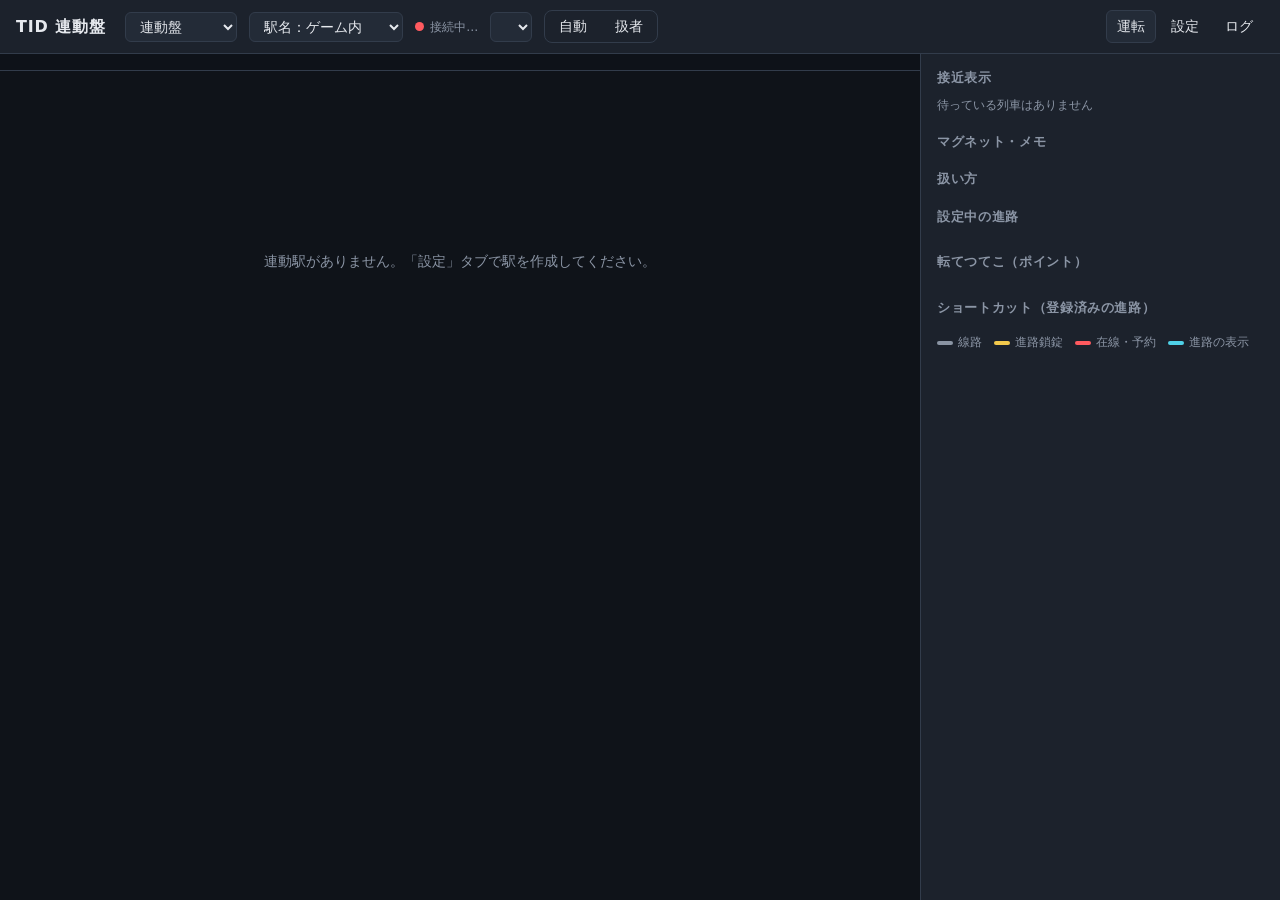
==== commit f3103b4e: "Merge PR #1 (全区間在線・OuDiaSecond連携・遅延表示・駅名エイリアス・中継点付き進路) Conflicts resolved with the work done since t" ====
--- a/interlocking/panel/index.html
+++ b/interlocking/panel/index.html
@@ -9,6 +9,14 @@
 <body>
 <header>
 	<h1>TID 連動盤</h1>
+	<select id="panelMode" aria-label="表示モード">
+		<option value="legacy">連動盤</option>
+		<option value="network">全区間在線</option>
+	</select>
+	<select id="stationNameMode" aria-label="駅名の表示方法">
+		<option value="game">駅名：ゲーム内</option>
+		<option value="alias">駅名：エイリアス</option>
+	</select>
 	<span class="conn"><span class="dot" id="conndot"></span><span id="conntext">接続中…</span></span>
 	<select id="stationSel" title="連動駅"></select>
 	<div class="mode" id="modeBox">
@@ -23,9 +31,18 @@
 	</nav>
 </header>
 <main>
-	<div id="mapwrap"><div id="viewbar"></div><svg id="map"></svg><div class="empty" id="mapEmpty">連動駅がありません。「設定」タブで駅を作成してください。</div></div>
+	<div id="mapwrap"><div id="viewbar"></div><div id="routeViaHost"><div id="routeViaBar" hidden></div></div><svg id="map"></svg><div class="empty" id="mapEmpty">連動駅がありません。「設定」タブで駅を作成してください。</div></div>
 	<aside>
 		<section id="tab-run">
+			<div id="networkRun" hidden>
+			<h2>接続区間の在線 <span id="networkClock"></span></h2>
+			<p class="hint" id="networkSummary"></p>
+			<div class="row"><button id="networkZoomOut" aria-label="全区間地図を縮小">−</button><button id="networkFit">全体を表示</button><button id="networkZoomIn" aria-label="全区間地図を拡大">＋</button><span class="hint">灰：線路　赤：在線　丸：信号（マウスを重ねると詳細）</span></div>
+			<p class="hint" id="networkMapHint"></p>
+			<div id="networkMapWrap"><svg id="networkMap" role="img" aria-label="接続する全区間の線形と信号配置"></svg></div>
+			<div id="networkTrains" class="list"></div>
+			</div>
+			<div id="legacyRun">
 			<h2>接近表示</h2>
 			<div class="approach" id="approach"><span class="hint">待っている列車はありません</span></div>
 			<div id="deskBar" hidden></div>
@@ -47,8 +64,29 @@
 				<span style="--c: var(--occupied)">在線・予約</span>
 				<span style="--c: var(--preview)">進路の表示</span>
 			</div>
+			</div>
 		</section>
 		<section id="tab-setup" hidden>
+			<div id="networkSetup" hidden>
+			<h2>OuDiaSecondV2 運用情報</h2>
+			<p class="hint">ダイヤ未読込・未選択でも全接続区間の在線を表示できます。列車番号・種別・行先を照合する場合にダイヤを選択してください。</p>
+			<p class="hint">旧版で保存されたファイルは、出区・折り返し・増解結などの駅作業から運用を復元します。</p>
+			<p class="hint">ファイルと選択中のダイヤはゲーム共通です。ゲームをセーブするとデータ内に保存され、別PCでも共有されます（UTF-8換算8MiBまで）。</p>
+			<input type="file" id="operationFile" accept=".oud2">
+			<p class="hint" id="operationFileStatus">運用情報を保存した .oud2 ファイルを選択してください。</p>
+			<div class="row"><label>ダイヤ <select id="operationDiagram"></select></label><button id="operationClear">共有ダイヤを解除</button></div>
+			<div class="row"><label>早発の許容時間（秒）<input id="operationEarly" type="number" min="0" max="86399" step="1"></label></div>
+			<div class="row"><label>遅延の許容時間（秒）<input id="operationLate" type="number" min="0" max="86399" step="1"></label></div>
+			<h2>駅名エイリアス</h2>
+			<p class="hint">ゲーム内の駅名 → OuDiaSecondの駅名を設定します。同じゲームの全連動盤・全ブラウザ・ネットワーク参加PCで共有し、セーブデータにも保存します。未設定の駅は同じ名前で照合します。</p>
+			<datalist id="aliasGameNames"></datalist><datalist id="aliasOudNames"></datalist>
+			<div id="stationAliases"></div>
+			<div class="row"><button id="stationAliasAdd">対応を追加</button><button id="stationAliasSave" class="primary">エイリアスを保存</button></div>
+			<p class="hint" id="stationAliasStatus"></p>
+			<p class="hint">車両名を運用番号として照合します。先頭の (数字)・（数字）は除きます。候補が複数ある場合は確定せず表示します。ダイヤの読込・選択・許容時間はこのブラウザに保存されます。</p>
+			<p class="hint">対象駅は上の駅一覧から選択します。連動駅の作成・変更は従来モードの「設定」で行ってください。</p>
+			</div>
+			<div id="legacySetup">
 			<div id="stationCfg"></div>
 			<h2>1. 連動駅を作る</h2>
 			<div class="row">
@@ -131,11 +169,13 @@
 				<button class="primary elec-only" id="btnAutoRoutes">進路を自動作成</button>
 				<button id="btnManualRoute" class="elec-only">手で作る</button>
 			</div>
-			<p class="hint elec-only" id="routeHint">自動作成: 各てこ扱い信号から各番線・留置線へ、各番線の出発信号から区域の出口への進路を作ります。手で作る: 始点の信号 → 着点の線路の順にクリックします。</p>
+			<p class="hint elec-only" id="routeHint">手で作る: 始点を選択 →「中継点を指定」→ 経由する線路を順にクリック →「中継点の指定を終了」→ 着点を選択 → 名前を入力して登録。中継点は省略できます。</p>
+			<div id="manualRouteViaControls" class="elec-only"></div>
 			<div class="list" id="routeList"></div>
 
 			<h2>駅の削除</h2>
 			<button class="danger" id="btnDelStation">この連動駅を削除</button>
+			</div>
 		</section>
 		<section id="tab-log" hidden>
 			<h2>ログ</h2>
@@ -146,6 +186,7 @@
 <div id="toast"></div>
 
 <script src="core.js"></script>
+<script src="traffic.js"></script>
 <script src="operate.js"></script>
 <script src="render.js"></script>
 <script src="relay.js"></script>
--- a/interlocking/panel/panel.css
+++ b/interlocking/panel/panel.css
@@ -0,0 +1,247 @@
+:root {
+	--bg: #14181f;
+	--panel: #1c222c;
+	--panel2: #232b37;
+	--line: #323c4b;
+	--text: #e6e9ee;
+	--muted: #8b95a5;
+	--track: #8a94a3;
+	--platform: #2a3a52;
+	--locked: #f2c94c;
+	--occupied: #ff5a5f;
+	--green: #3fd17a;
+	--red: #ff5a5f;
+	--yellow: #f2c94c;
+	--accent: #5aa9ff;
+	--preview: #4fd1e8;
+}
+* { box-sizing: border-box; }
+html, body { margin: 0; height: 100%; }
+body {
+	background: var(--bg); color: var(--text);
+	font: 14px/1.5 system-ui, -apple-system, "Segoe UI", "Hiragino Sans", "Yu Gothic UI", Meiryo, sans-serif;
+	display: flex; flex-direction: column;
+}
+header {
+	display: flex; align-items: center; gap: 12px; flex-wrap: wrap;
+	padding: 10px 16px; background: var(--panel); border-bottom: 1px solid var(--line);
+}
+header h1 { font-size: 16px; margin: 0 8px 0 0; letter-spacing: .05em; }
+.conn { display: inline-flex; align-items: center; gap: 6px; color: var(--muted); font-size: 12px; }
+.dot { width: 9px; height: 9px; border-radius: 50%; background: var(--red); }
+.dot.ok { background: var(--green); }
+select, input, button {
+	font: inherit; color: var(--text); background: var(--panel2);
+	border: 1px solid var(--line); border-radius: 6px; padding: 5px 10px;
+}
+input[type=number] { width: 70px; }
+button { cursor: pointer; }
+/* no wait for a double tap (zoom) on touch screens */
+button, .rlever, .clickable { touch-action: manipulation; }
+button:hover { border-color: var(--accent); }
+button.primary { background: #1f4f86; border-color: #2c6cb5; }
+button.danger { background: #5a1f24; border-color: #8a2d34; }
+button:disabled { opacity: .45; cursor: default; }
+.mode { display: inline-flex; border: 1px solid var(--line); border-radius: 8px; overflow: hidden; }
+.mode button { border: 0; border-radius: 0; background: transparent; padding: 5px 14px; }
+.mode button.on { background: #1f4f86; }
+.mode button.on.manual { background: #8a5a12; }
+nav { display: flex; gap: 4px; margin-left: auto; }
+nav button { background: transparent; border-color: transparent; }
+nav button.on { background: var(--panel2); border-color: var(--line); }
+main { flex: 1; display: flex; min-height: 0; }
+#mapwrap { flex: 1; overflow: auto; position: relative; background: #0f1319; }
+#map { display: block; }
+#viewbar {
+	position: sticky; top: 0; left: 0; z-index: 2; display: flex; gap: 6px; align-items: center; flex-wrap: wrap;
+	padding: 8px 12px; background: rgba(15,19,25,.92); border-bottom: 1px solid var(--line); font-size: 12px; color: var(--muted);
+}
+#viewbar button { font-size: 12px; padding: 3px 10px; border-radius: 12px; }
+#viewbar button.on { background: #1f4f86; border-color: #2c6cb5; color: var(--text); }
+#routeViaBar { padding: 8px 12px; border-bottom: 1px solid var(--line); background: var(--panel2); }
+#routeViaBar button { margin-right: 6px; }
+#routeViaBar button.on { background: #1f4f86; }
+#manualRouteViaControls #routeViaBar { border: 1px solid var(--accent); border-radius: 6px; margin: 8px 0; }
+#manualRouteViaControls #routeViaBar .hint { display: block; margin-top: 8px; }
+#map .route-waypoint { pointer-events: none; }
+#viewbar .compass { margin-left: auto; display: flex; align-items: center; gap: 4px; color: var(--text); }
+#viewbar .sep { width: 1px; height: 18px; background: var(--line); margin: 0 4px; }
+aside {
+	width: 360px; max-width: 45vw; background: var(--panel); border-left: 1px solid var(--line);
+	overflow: auto; padding: 14px 16px;
+}
+aside h2 { font-size: 13px; color: var(--muted); font-weight: 600; margin: 18px 0 8px; letter-spacing: .05em; }
+aside h2:first-child { margin-top: 0; }
+.levers { display: flex; flex-direction: column; gap: 6px; }
+.lever {
+	display: flex; align-items: center; justify-content: space-between; gap: 8px;
+	padding: 8px 10px; border-radius: 8px; background: var(--panel2); border: 1px solid var(--line);
+	text-align: left; width: 100%;
+}
+.lever .name { font-weight: 600; }
+.lever .sub { color: var(--muted); font-size: 12px; }
+.ownerinfo { font-size: 12px; color: var(--muted); white-space: nowrap; }
+.ownerinfo.bad { color: #1a1a1a; background: var(--yellow); padding: 3px 10px; border-radius: 10px; font-weight: 600; white-space: normal; }
+.chip { font-size: 12px; padding: 2px 8px; border-radius: 10px; background: #2f3846; color: var(--muted); white-space: nowrap; }
+.chip.set { background: #4d3d10; color: var(--locked); }
+.chip.occupied { background: #4f1c20; color: var(--occupied); }
+.chip.busy { background: #12324f; color: var(--accent); }
+.group { margin-bottom: 10px; }
+.group-title { font-size: 12px; color: var(--muted); margin: 6px 0 4px; }
+.approach { display: flex; flex-direction: column; gap: 6px; }
+.approach div { padding: 6px 10px; border-radius: 8px; background: #3a2a0e; color: var(--yellow); animation: blink 1s steps(2, start) infinite; }
+@keyframes blink { to { opacity: .55; } }
+.hint { color: var(--muted); font-size: 12px; }
+.row { display: flex; gap: 6px; align-items: center; flex-wrap: wrap; margin: 6px 0; }
+.list { display: flex; flex-direction: column; gap: 4px; }
+.explain { background: var(--panel2); border: 1px solid var(--line); border-radius: 8px; padding: 6px 8px; margin: 14px 0 4px; }
+details summary { cursor: pointer; color: var(--muted); font-size: 13px; font-weight: 600; margin: 18px 0 8px; }
+.check { display: flex; flex-direction: column; gap: 4px; padding: 7px 9px; background: var(--panel2); border-radius: 6px; border-left: 3px solid var(--line); }
+.check.ok { border-left-color: var(--green); }
+.check.warn { border-left-color: var(--yellow); }
+.check .head { display: flex; justify-content: space-between; gap: 6px; align-items: center; }
+.check .msg { font-size: 12px; color: var(--muted); }
+.check .acts { display: flex; gap: 6px; flex-wrap: wrap; }
+.check button { font-size: 12px; padding: 3px 9px; }
+.pt { display: flex; align-items: center; justify-content: space-between; gap: 6px; padding: 5px 8px; background: var(--panel2); border-radius: 6px; }
+.pt > span:first-child { white-space: nowrap; }
+.pt .pos { display: flex; gap: 4px; flex-wrap: wrap; }
+.pt button { font-size: 12px; padding: 2px 8px; }
+.pt button.on { background: #1f4f86; border-color: #2c6cb5; }
+.pt.locked { opacity: .7; }
+.namerow { display: flex; align-items: center; gap: 6px; }
+.namerow span { flex: 0 0 120px; font-size: 12px; color: var(--muted); }
+.namerow input { flex: 1; min-width: 0; }
+svg .blink { animation: blink 1s steps(2, start) infinite; }
+.tag { font-size: 11px; padding: 1px 6px; border-radius: 8px; background: #2f3846; color: var(--muted); margin-left: 4px; }
+.list .owner { font-size: 12px; color: var(--muted); margin: 8px 0 2px; }
+.list .item { display: flex; align-items: center; justify-content: space-between; gap: 6px; padding: 5px 8px; background: var(--panel2); border-radius: 6px; }
+#log { font: 12px/1.6 ui-monospace, Consolas, monospace; white-space: pre-wrap; }
+#log .err { color: var(--red); }
+#log .ok { color: var(--green); }
+#toast {
+	position: fixed; left: 50%; bottom: 20px; transform: translateX(-50%);
+	background: #3d1519; border: 1px solid #8a2d34; color: #ffd7d9; padding: 10px 16px; border-radius: 8px;
+	display: none; max-width: 90vw; z-index: 10;
+}
+#toast.info { background: #12324f; border-color: #2c6cb5; color: #d7e9ff; }
+.legend { display: flex; gap: 12px; flex-wrap: wrap; font-size: 12px; color: var(--muted); margin-top: 8px; }
+.legend span::before { content: ""; display: inline-block; width: 16px; height: 4px; margin-right: 5px; vertical-align: middle; border-radius: 2px; background: var(--c); }
+.empty { color: var(--muted); padding: 30px; text-align: center; }
+svg text { font-family: inherit; }
+.clickable { cursor: pointer; }
+@media (max-width: 760px) {
+	main { flex-direction: column; }
+	aside { width: 100%; max-width: none; border-left: 0; border-top: 1px solid var(--line); }
+	#mapwrap { min-height: 50vh; }
+}
+
+/* ---------------------------------------------------------------------------
+ * relay interlocking (継電連動盤): own colours, rotary levers with lamps
+ * ------------------------------------------------------------------------- */
+body.relay .elec-only { display: none !important; }
+body:not(.relay) .relay-only { display: none !important; }
+body.relay {
+	--bg: #161d19;
+	--panel: #1f2a24;
+	--panel2: #2a3830;
+	--line: #3d4f44;
+	--track: #d9ddd2;
+	--platform: #3a4a40;
+	--locked: #fff1b8;
+	--occupied: #ff4b4b;
+	--accent: #9fd8a8;
+}
+body.relay #mapwrap { background: #24332b; }
+body.relay #viewbar { background: rgba(31,42,36,.94); }
+body.relay header h1::after { content: "　継電"; font-size: 12px; color: #9fd8a8; }
+.rboard { display: grid; grid-template-columns: repeat(auto-fill, minmax(74px, 1fr)); gap: 8px; }
+.rlever {
+	display: flex; flex-direction: column; align-items: center; gap: 2px; padding: 6px 4px 8px;
+	background: #2f3f36; border: 1px solid #4a5d51; border-radius: 6px; position: relative;
+	box-shadow: inset 0 1px 0 rgba(255,255,255,.05);
+}
+.rlever.sel { outline: 2px solid var(--yellow); }
+.rlever.locked { opacity: .8; }
+.rlever.other, #map .mapknob.other, #map g.other { opacity: .38; }
+.linename { display: inline-block; padding: 0 5px; border-radius: 3px; background: var(--accent); color: #fff; font-weight: 700; font-size: .92em; }
+#map .cpart { cursor: move; }
+#map .cpart.sel { filter: drop-shadow(0 0 3px var(--yellow)); }
+#map .cphandle { cursor: crosshair; }
+.cpedit { color: var(--yellow); font-weight: 700; margin-right: 6px; }
+.marklist { max-height: 160px; overflow: auto; }
+#map .mark { cursor: grab; touch-action: none; }
+#map .mark.dragging { cursor: grabbing; opacity: .85; }
+.marklist .row { flex-wrap: nowrap; }
+.marklist .hint { flex: 1; min-width: 0; overflow: hidden; text-overflow: ellipsis; white-space: nowrap; }
+.marklist [class^="mk-"] { padding: 0 5px; border-radius: 3px; color: #fff; font-weight: 700; font-size: .9em; white-space: nowrap; }
+.mk-X { background: #d62828; }
+.mk-O { background: #ffe066; color: #5b4300 !important; }
+.chip { padding: 1px 6px; font-size: .85em; }
+.swatch { width: 22px; height: 22px; padding: 0; border-radius: 4px; }
+.swatch.on { outline: 2px solid #fff; }
+.boardtoggle { width: 100%; text-align: left; margin: 4px 0; }
+body.board-closed #relayBoard { display: none; }
+.onoff { color: #9aa3ad; font-size: .9em; }
+.onoff.on { color: var(--green); }
+.areaname { display: inline-flex; gap: 2px; margin-right: 6px; }
+.rlever .knob { cursor: pointer; display: block; }
+.rlever .knob g { transition: transform .25s ease; }
+.rlever .lamps { display: flex; gap: 4px; align-items: center; height: 14px; }
+.rlever .lt { font-size: 9px; color: #cfd6cf; }
+.lamp { width: 11px; height: 11px; border-radius: 50%; background: #121814; border: 1px solid #000; display: inline-block; }
+.lamp.small { width: 8px; height: 8px; }
+.lamp.on { background: var(--lc); box-shadow: 0 0 6px var(--lc); }
+.lamp.on.blink, .blink { animation: blink .7s steps(2, start) infinite; }
+.rlever .plate {
+	background: #e8e4d4; color: #1b1b1b; font-weight: 700; font-size: 12px; padding: 0 6px; border-radius: 2px;
+	min-width: 26px; text-align: center; line-height: 16px;
+}
+.rlever .plate small { font-size: 9px; margin-left: 2px; }
+.rlever .lname { font-size: 10px; color: #cfd6cf; text-align: center; line-height: 1.2; word-break: break-all; }
+.rlever .timer { font-size: 10px; color: var(--yellow); text-align: center; }
+.rlever .timer.dim { color: #9aa79f; }
+.pushbtn {
+	width: 34px; height: 34px; border-radius: 50%; background: #2e7d46; border: 3px solid #1b4a2a; cursor: pointer;
+	margin: 11px 0 9px; box-shadow: inset 0 -3px 0 rgba(0,0,0,.3);
+}
+.pushbtn.on { background: #46c06b; box-shadow: 0 0 8px #46c06b; }
+.cfgbox { background: var(--panel2); border: 1px solid var(--line); border-radius: 8px; padding: 8px 10px; margin-bottom: 8px; }
+.cfgbox .kinds { display: flex; gap: 6px; margin: 6px 0; }
+.cfgbox .kinds button.on { background: #1f4f86; border-color: #2c6cb5; }
+body.relay .cfgbox .kinds button.on { background: #2e6b45; border-color: #46c06b; }
+.cfgbox label { display: inline-flex; align-items: center; gap: 4px; font-size: 12px; margin-right: 8px; }
+.cfgbox input[type=number] { width: 58px; padding: 2px 6px; }
+.rlever.hl { outline: 2px solid var(--accent); }
+.lrbtn { display: flex; gap: 2px; margin: 2px 0; white-space: nowrap; }
+.lrbtn button { font-size: 10px; padding: 1px 6px; border-radius: 4px; background: #1b2420; border-color: #4a5d51; line-height: 1.3; }
+.lrbtn button.on { background: #e8e4d4; color: #1b1b1b; border-color: #e8e4d4; }
+.rlegend { margin-top: 10px; padding: 8px; border: 1px solid var(--line); border-radius: 6px; background: #1b2420; font-size: 11px; color: #cfd6cf; display: flex; flex-direction: column; gap: 4px; }
+.rlegend .lamp { vertical-align: middle; margin-right: 4px; }
+#map .mapknob { cursor: pointer; }
+#map .mapknob .ring { fill: none; stroke: transparent; stroke-width: 2.5; }
+#map .mapknob.hl .ring { stroke: var(--accent); }
+#sigList .item:hover, [data-sigtoggle]:hover { border-color: var(--yellow); }
+.sidegrid { display: flex; flex-direction: column; gap: 3px; margin: 4px 0; }
+.sidegrid label { display: flex; justify-content: space-between; gap: 6px; font-size: 12px; }
+.sidegrid select { padding: 1px 4px; font-size: 12px; }
+#networkClock { color: var(--text); font-variant-numeric: tabular-nums; }
+#networkTrains { max-height: 300px; overflow: auto; }
+#networkTrains .item { display: block; overflow-wrap: anywhere; border-left: 3px solid var(--occupied); }
+#operationFile, #operationDiagram { max-width: 100%; }
+#operationEarly, #operationLate { width: 90px; }
+body.network-mode #mapwrap, body.network-mode #modeBox, body.network-mode #ownerInfo { display: none; }
+body.network-mode aside { width: 100%; max-width: none; }
+body.network-mode #networkTrains { max-height: none; }
+#networkMapWrap { overflow: auto; height: 60vh; min-height: 280px; background: #0f1319; border: 1px solid var(--line); margin-bottom: 12px; }
+#networkMap { display: block; }
+#networkMap .network-track { fill: none; stroke: var(--track); stroke-width: 2; }
+#networkMap .network-track.occupied { stroke: var(--occupied); stroke-width: 4; }
+#networkMap .network-platform { fill: var(--platform); }
+#networkMap text { fill: var(--text); font-size: var(--network-label-size, 14px); paint-order: stroke; stroke: #0f1319; stroke-width: var(--network-label-outline, 2px); }
+#networkMap .network-station-label { font-weight: 600; }
+#networkMap .network-label-leader { stroke: var(--muted); stroke-width: 1; vector-effect: non-scaling-stroke; }
+.network-delay-late { color: var(--occupied); }
+#networkMap tspan.network-delay-late { fill: var(--occupied); }
+.station-alias-row { display: flex; align-items: center; flex-wrap: wrap; gap: 6px; margin: 6px 0; }
+.station-alias-row input { flex: 1; min-width: 160px; }
